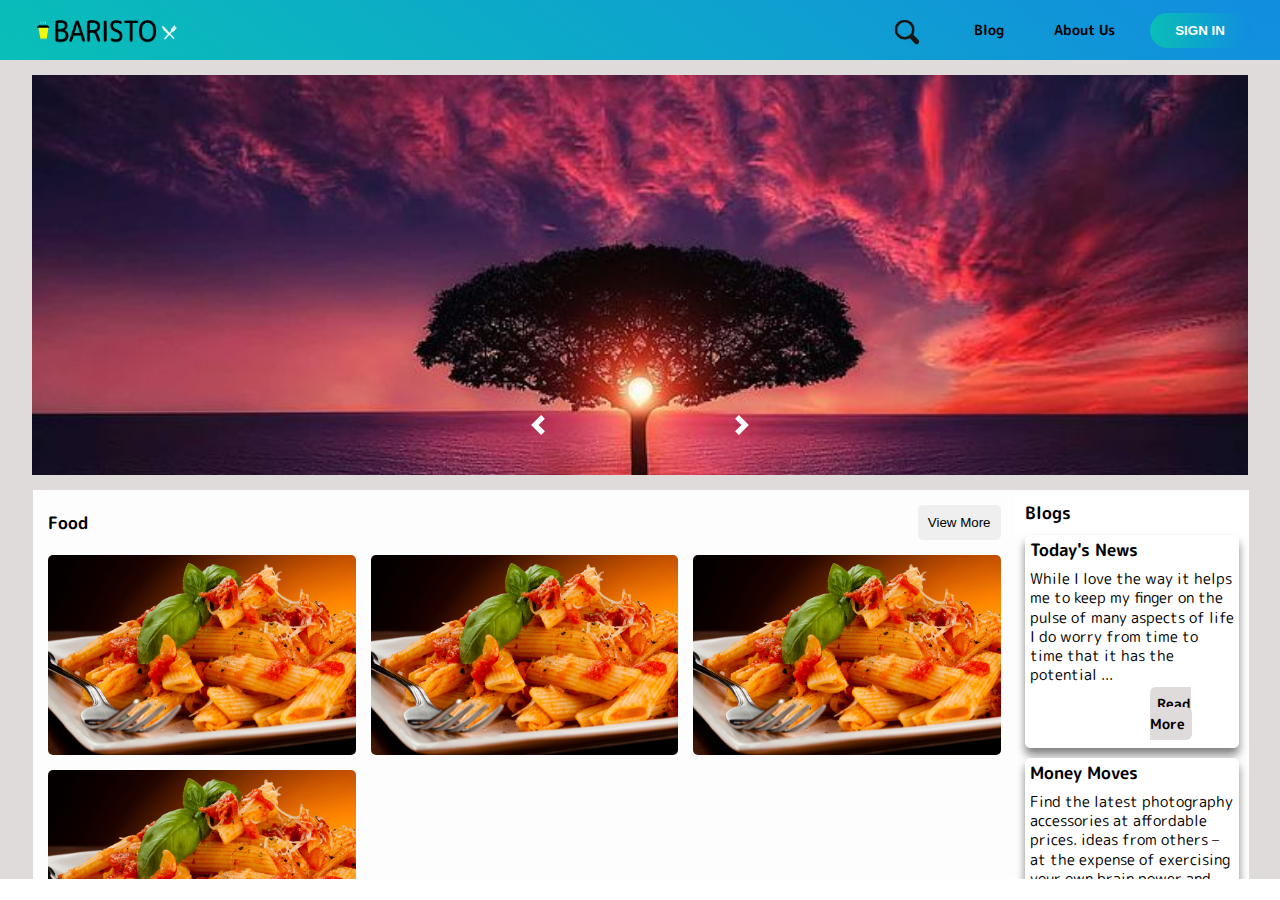
==== index.html @ 6af0fee2 "new change" ====
<html lang="en">
  <head>
    <meta charset="UTF-8" />
    <meta name="viewport" content="width=device-width, initial-scale=1.0" />
    <title>Document</title>
    <link rel="stylesheet" href="style.css" />
    <link
      rel="stylesheet"
      href="https://cdnjs.cloudflare.com/ajax/libs/font-awesome/4.7.0/css/font-awesome.min.css"
    />
    <link rel="preconnect" href="https://fonts.googleapis.com" />
    <link rel="preconnect" href="https://fonts.gstatic.com" crossorigin />
    <link
      href="https://fonts.googleapis.com/css2?family=M+PLUS+Rounded+1c:wght@500&display=swap"
      rel="stylesheet"
    />
  </head>
  <body>

    <!-- navbar -->

    <div class="header">
      <nav class="con">
          <input id="nav-toggle" type="checkbox" />
          <div class="logo">
              <img src="images/logo.png" alt="" />
          </div>
          <div class="menu">
              <ul class="links">
                  <li><a href="" class="a">Blog</a></li>
                  <li><a href="" class="a">About Us</a></li>
                  <li>
                      <button class="b btn2" data-modal-target="#modal">SIGN IN</button>
                  </li>
              </ul>
          </div>
          <form action="javascript:" class="search-bar">
              <input type="search" name="search" pattern=".*\S.*" required>
              <button class="search-btn" type="submit">
                  <span>Search</span>
              </button>
          </form>
          <label for="nav-toggle" class="burger">
              <div class="line"></div>
              <div class="line"></div>
              <div class="line"></div>
          </label>
      </nav>
    </div>
    
    <!-- body -->
    
    <div class="contain">
      
    <!-- slider -->
      <section class="adv-section">
        <div class="advert_slider">
          <div class="slider">
            <div class="slider__wrapper">
              <div class="slider__items">
                <div class="slider__item">
                  <img src="images/1.jpg" alt="" />
                </div>
                <div class="slider__item">
                  <img src="images/2.jpg" alt="" />
                </div>
                <div class="slider__item">
                  <img src="images/4.jpg" alt="" />
                </div>
              </div>
            </div>
            <span class="slider__control" data-slide="prev"></span>
            <span class="slider__control" data-slide="next"></span>
          </div>
        </div>

        <!-- cart -->
        <div class="cart-sidebar">
          <h3 id="cart-title">Cart</h3>
          <ul class="cart-items-list">
            <li class="cart-item">
              <div class="cart-image">
                <img src="images/drinks.jpg" alt="cart-item" />
              </div>
              <div class="description">
                <p class="items-description">
                  Lorem ipsum dolor sit amet consectetur elit.
                </p>
                <p id="price">Ksh 200</p>
                <div class="quantity-set">
                  <p>Quantity:</p>
                  <button class="quantity-decre">-</button>
                  <input type="text" value="1" id="quantity" />
                  <button class="quantity-incre">+</button>
                </div>
              </div>
            </li>
            <li class="cart-item">
              <div class="cart-image">
                <img src="images/img1.jpg" alt="cart-item" />
              </div>
              <div class="description">
                <p class="items-description">
                  Lorem ipsum dolor sit amet consectetur elit.
                </p>
                <p id="price">Ksh 200</p>
                <div class="quantity-set">
                  <p>Quantity:</p>
                  <button class="quantity-decre">-</button>
                  <input type="text" value="1" id="quantity" />
                  <button class="quantity-incre">+</button>
                </div>
              </div>
            </li>
          </ul>

          <div class="summary">
            <p id="totalPrice">
              Total Price: <strong id="total-price">Ksh 2000</strong>
            </p>
            <button id="checkout" class="btn btn1">View Chart</button>
          </div>
        </div>
      </section>

      <main>
        <section>
          <legend id="pop-section-title">
            <h3>Food</h3>
            <button id="view-more">View More</button>
          </legend>

          <article class="populate-items">
            <div class="pop-item">
              <img src="images/pasta.jpg" alt="" />

              <div class="item-description">
                <p>
                  Lorem ipsum dolor sit amet consectetur adipisicing elit.
                  Voluptatibus, culpa?
                </p>
                <button class="add-to-cart-btn">Add to Cart</button>
              </div>
            </div>

            <div class="pop-item">
              <img src="images/pasta.jpg" alt="" />

              <div class="item-description">
                <p>
                  Lorem ipsum dolor sit amet consectetur adipisicing elit.
                  Voluptatibus, culpa?
                </p>
                <button class="add-to-cart-btn">Add to Cart</button>
              </div>
            </div>
            <div class="pop-item">
              <img src="images/pasta.jpg" alt="" />

              <div class="item-description">
                <p>
                  Lorem ipsum dolor sit amet consectetur adipisicing elit.
                  Voluptatibus, culpa?
                </p>
                <button class="add-to-cart-btn">Add to Cart</button>
              </div>
            </div>

            <div class="pop-item">
              <img src="images/pasta.jpg" alt="" />

              <div class="item-description">
                <p>
                  Lorem ipsum dolor sit amet consectetur adipisicing elit.
                  Voluptatibus, culpa?
                </p>
                <button class="add-to-cart-btn">Add to Cart</button>
              </div>
            </div>
          </article>
        </section>

        <section>
          <legend id="pop-section-title">
            <h3>Drinks</h3>
            <button id="view-more">View More</button>
          </legend>

          <article class="populate-items">
            <div class="pop-item">
              <img src="images/drinks.jpg" alt="" />

              <div class="item-description">
                <p>
                  Lorem ipsum dolor sit amet consectetur adipisicing elit.
                  Voluptatibus, culpa?
                </p>
                <button class="add-to-cart-btn">Add to Cart</button>
              </div>
            </div>

            <div class="pop-item">
              <img src="images/drinks.jpg" alt="" />

              <div class="item-description">
                <p>
                  Lorem ipsum dolor sit amet consectetur adipisicing elit.
                  Voluptatibus, culpa?
                </p>
                <button class="add-to-cart-btn">Add to Cart</button>
              </div>
            </div>
            <div class="pop-item">
              <img src="images/drinks.jpg" alt="" />

              <div class="item-description">
                <p>
                  Lorem ipsum dolor sit amet consectetur adipisicing elit.
                  Voluptatibus, culpa?
                </p>
                <button class="add-to-cart-btn">Add to Cart</button>
              </div>
            </div>

            <div class="pop-item">
              <img src="images/drinks.jpg" alt="" />

              <div class="item-description">
                <p>
                  Lorem ipsum dolor sit amet consectetur adipisicing elit.
                  Voluptatibus, culpa?
                </p>
                <button class="add-to-cart-btn">Add to Cart</button>
              </div>
            </div>
          </article>
        </section>

        <section>
          <legend id="pop-section-title">
            <h3>Snacks</h3>
            <button id="view-more">View More</button>
          </legend>

          <article class="populate-items">
            <div class="pop-item">
              <img src="images/img1.jpg" alt="" />

              <div class="item-description">
                <p>
                  Lorem ipsum dolor sit amet consectetur adipisicing elit.
                  Voluptatibus, culpa?
                </p>
                <button class="add-to-cart-btn">Add to Cart</button>
              </div>
            </div>

            <div class="pop-item">
              <img src="images/img1.jpg" alt="" />

              <div class="item-description">
                <p>
                  Lorem ipsum dolor sit amet consectetur adipisicing elit.
                  Voluptatibus, culpa?
                </p>
                <button class="add-to-cart-btn">Add to Cart</button>
              </div>
            </div>
            <div class="pop-item">
              <img src="images/img1.jpg" alt="" />

              <div class="item-description">
                <p>
                  Lorem ipsum dolor sit amet consectetur adipisicing elit.
                  Voluptatibus, culpa?
                </p>
                <button class="add-to-cart-btn">Add to Cart</button>
              </div>
            </div>

            <div class="pop-item">
              <img src="images/img1.jpg" alt="" />

              <div class="item-description">
                <p>
                  Lorem ipsum dolor sit amet consectetur adipisicing elit.
                  Voluptatibus, culpa?
                </p>
                <button class="add-to-cart-btn">Add to Cart</button>
              </div>
            </div>
          </article>
        </section>

        <div class="sidebar-blogs">
          <div class="posts">
            <h3>Blogs</h3>
            <div class="blogs">
              <div class="card_f">
                <h3>Today's News</h3>
                <p>
                  While I love the way it helps me to keep my finger on the
                  pulse of many aspects of life I do worry from time to time
                  that it has the potential ...
                </p>
                <div class="inf">
                  <a href="" class="btn_B">Read More</a>
                </div>
              </div>
              <div class="card_f">
                <h3>Money Moves</h3>
                <p>
                  Find the latest photography accessories at affordable prices.
                  ideas from others – at the expense of exercising your own
                  brain power and developing ...
                </p>
                <div class="inf">
                  <a href="" class="btn_B">Read More</a>
                </div>
              </div>
            </div>
          </div>

          <div class="anouncements">
            <h3>Announcements</h3>
            Lorem ipsum dolor sit amet consectetur, adipisicing elit. Libero, ex
            iure quidem laudantium suscipit et minus omnis voluptates numquam
            iusto?
          </div>
        </div>
      </main>

<!-- footer -->

      <footer id="footer">
        <div class="waves">
          <div class="wave" id="wave1"></div>
          <div class="wave" id="wave2"></div>
          <div class="wave" id="wave3"></div>
          <div class="wave" id="wave4"></div>
        </div>
        <div class="media">
          <a href="#"><i class="fa fa-twitter"></i></a>
          <a href="#"><i class="fa fa-instagram"></i></a>
          <a href="#"><i class="fa fa-facebook"></i></a>
          <a href="#"><i class="fa fa-snapchat"></i></a>
        </div>
        <ul class="list">
          <li><a href="#Home" class="a">Home</a></li>
          <li><a href="#about" class="a">About us</a></li>
          <li><a href="#services" class="a">Services</a></li>
        </ul>
        <p>©2021 PIXELS | All Rights Reserved</p>
      </footer>
      
    </div>

    <!-- FORM SIGN IN -->

    <section>
      <div class="form" id="modal">
        <div class="form-box">
          <button data-close-button class="close">&times;</button>
          <div class="button-box">
            <div id="btn"></div>
            <button type="button" class="toggle-btn" onclick="login()">
              Sign In
            </button>
            <button type="button" class="toggle-btn" onclick="register()">
              Sign Up
            </button>
          </div>
          <div class="social-icons">
            <a href="#"><i class="fa fa-facebook"></i></a>
            <a href="#"><i class="fa fa-google"></i></a>
          </div>
          <form id="login" class="input-group" method="GET" action="signUp">
            <input
              type="text"
              class="input-field"
              placeholder="User Id"
              required
            />
            <input
              type="password"
              class="input-field"
              placeholder="Password"
              required
            />
            <input type="checkbox" class="check-box" /><span
              >Remember Password</span
            >
            <button type="submit" class="submit-btn" name="reg">Log in</button>
          </form>
          <form
            id="register"
            class="input-group"
            method="POST"
            action="signUp.php"
          >
            <input
              type="text"
              class="input-field"
              placeholder="User Id"
              required
              name="userId"
            />
            <input
              type="email"
              class="input-field"
              placeholder="Email Id"
              required
              name="emailId"
            />
            <input
              type="password"
              class="input-field"
              placeholder="Password"
              required
              name="password"
            />
            <input type="checkbox" class="check-box" /><span
              >I agree to the terms & conditions</span
            >
            <button type="submit" class="submit-btn" name="save">
              Register
            </button>
          </form>
        </div>
        <!--javascript-->
        <script>
          var x = document.getElementById("login");
          var y = document.getElementById("register");
          var z = document.getElementById("btn");

          function register() {
            x.style.left = "-400px";
            y.style.left = "50px";
            z.style.left = "110px";
          }

          function login() {
            x.style.left = "50px";
            y.style.left = "450px";
            z.style.left = "0px";
          }
        </script>
      </div>
      <div id="overlay"></div>
    </section>

    <script src="js/jquery-3.6.0.min.js"></script>
    <script src="app.js"></script>
  </body>
</html>
---- style.css ----
@import url("https://fonts.googleapis.com/css2?family=Lobster&display=swap");
@import url("https://fonts.googleapis.com/css2?family=Josefin+Sans:wght@300;400&family=Lobster&display=swap");

* {
	border: 0;
	box-sizing: border-box;
	margin: 0;
	padding: 0;
}
*,
::after,
::before {
  padding: 0;
  margin: 0;
  box-sizing: border-box;
}
::-webkit-scrollbar {
  width: 0.8rem;
}
::-webkit-scrollbar-track {
  background: #e0dbdb;
}
::-webkit-scrollbar-thumb {
  background-color: #fff;
}
body {
  font-size: 90%;
  font-family: "M PLUS Rounded 1c", sans-serif;
  overflow: hidden;
}
ul,a {
  text-decoration: none;
  list-style: none;
}
button {
  cursor: pointer;
  border: none;
  outline: none;
}
.header {
  background: linear-gradient(35deg, #09beb8, #128ddf);
  padding: 0 15px;
}
.contain {
  background: #e0dbdb;
  width: 100%;
  height: 91%;
  overflow-y: scroll;
}

/* NAVBAR */

nav {
  position: relative;
  z-index: 5;
  left: 0;
  right: 0;
  top: 0;
  font-family: "M PLUS Rounded 1c", sans-serif;
  height: 60px;
  background: linear-gradient(35deg, #09beb8, #128ddf);
  animation: change 10s ease-in-out infinite;
}

/* nav-logo */

nav .logo {
  position: absolute;
  margin-left: 12px;
  font-weight: 700;
  margin-left: 12px;
  height: 100%;
  display: flex;
  align-items: center;
  font-size: 24px;
  color: #000000;
  cursor: pointer;
}
nav .logo img {
  width: 140px;
  height: 40px;
  margin-left: 10px;
}

/* nav-links */

nav .links {
  position: absolute;
  right: 5px;
  height: 100%;
  display: flex;
  justify-content: space-around;
  align-items: center;
}
nav .links li {
  list-style: none;
  padding: 0 10px;
}
nav .links a {
  display: block;
  border-radius: 6px;
  padding: 10px 15px;
  font-size: 14px;
  font-weight: bold;
  color: #000000;
  text-decoration: none;
}
nav .links a:hover {
  color: #fff;
  transition: ease 0.5s;
}
nav .links .a:hover {
  color: #fff;
  background: #09beb8;
  transition: 0.25s;
}
.b {
  border: none;
  font-weight: 800;
  color: #fff;
  padding: 10px 20px;
  width: 100px;
  border-radius: 30px;
  cursor: pointer;
  transition: 0.6s;
  background-size: 200%;
}
.btn2 {
  background-image: linear-gradient(to left, #e73ce7, #128ddf, #09beb8);
}

.b:hover {
  background-position: right;
}
#nav-toggle {
  position: absolute;
  top: -100px;
}

/* nav-hamburger */

.burger {
  display: none;
  position: absolute;
  right: 11px;
  top: 50%;
  transform: translateY(-50%);
  cursor: pointer;
}
.line {
  width: 22px;
  height: 3px;
  background-color: #000000;
  margin: 5px;
  border-radius: 3px;
  transition: 0.5s ease;
}

/* search-icon */

.search-bar {
  position: absolute;
  right: 22em;
  padding: 13px 0 7px 0;
	/* justify-content: center; */
	/* max-width: 20em; */
	display: flex;
}
.search-bar input {
	background: transparent;
	border-radius: 24px;
	box-shadow: 0 0 0 0.4em #171717 inset;
	padding: 0.75em;
	transform: translate(0.5em,0.5em) scale(0.5);
	transform-origin: 100% 0;
	-webkit-appearance: none;
	-moz-appearance: none;
	appearance: none;
}
.search-btn {
	background: #171717;
	border-radius: 0 0.75em 0.75em 0 / 0 1.5em 1.5em 0;
	padding: 0.75em;
	position: relative;
	transform: translate(0.25em,0.25em) rotate(45deg) scale(0.25,0.125);
	transform-origin: 0 50%;
}
.search-btn span {
	display: inline-block;
	overflow: hidden;
	width: 1px;
	height: 1px;
}
.search-bar input,
.search-btn, 
.search-btn:before, 
.search-btn:after {
	transition: all 0.5s ease-in-out;
}
.search-bar input,
.search-btn {
	width: 3em;
	height: 3em;
}
.search-bar input:invalid:not(:focus),
.search-btn {
	cursor: pointer;
}
.search-bar input::-webkit-search-decoration {
	-webkit-appearance: none;
}
.search-bar input:focus,
.search-bar input:not(:focus) + .search-btn:focus {
	outline: transparent;
} 
.search-bar input:focus,
.search-bar input:valid {
	background: #fff;
  width: 25em;
	border-radius: 0.375em 0 0 0.375em;
	box-shadow: 0 0 0 0.1em #d9d9d9 inset;
	transform: scale(1);
}
.search-btn:before, 
.search-btn:after {
	content: "";
	display: block;
	opacity: 0;
	position: absolute;
}
.search-btn:before {
	border-radius: 50%;
	box-shadow: 0 0 0 0.2em #f1f1f1 inset;
	top: 0.75em;
	left: 0.75em;
	width: 1.2em;
	height: 1.2em;
}
.search-btn:after {
	background: #f1f1f1;
	border-radius: 0 0.25em 0.25em 0;
	top: 51%;
	left: 51%;
	width: 0.75em;
	height: 0.25em;
	transform: translate(0.2em,0) rotate(45deg);
	transform-origin: 0 100%;
}

/* Active state */

.search-bar input:focus + .search-btn,
.search-bar input:valid + .search-btn {
	background: #008cff;
	border-radius: 0 0.375em 0.375em 0;
	transform: scale(1);
}
.search-bar input:focus + .search-btn:before, 
.search-bar input:focus + .search-btn:after,
.search-bar input:valid + .search-btn:before, 
.search-bar input:valid + .search-btn:after {
	opacity: 1;
}
.search-bar input:focus + .search-btn:hover,
.search-bar input:valid + .search-btn:hover,
.search-bar input:valid:not(:focus) + .search-btn:focus {
	background: #0c48db;
}
.search-bar input:focus + .search-btn:active,
.search-bar input:valid + .search-btn:active {
	transform: translateY(1px);
}
@media screen and (prefers-color-scheme: dark) {
	body, input {
		color: #f1f1f1;
	}
	body {
		background: #171717;
	}
	.search-bar input {
		box-shadow: 0 0 0 0.4em #f1f1f1 inset;
	}
	.search-bar input:focus,
	.search-bar input:valid {
		background: #3d3d3d;
		box-shadow: 0 0 0 0.1em #3d3d3d inset;
	}
	.search-btn {
		background: #f1f1f1;
	}
}

/* food list */

.adv-section {
  display: flex;
  width: 95%;
  margin: 15px auto 0 auto;
}
.advert-section .advert_slider {
  /* max-height: 500px;
  height: 400px; */
  width: 100%;
  background-size: cover;
  background-position: center;
}

/* My styles Start */

/* ----START OF SLIDER CODE--- */

.slider__wrapper {
  overflow: hidden;
  border-radius: var(--default-border-radius);
}

.slider__item {
  flex: 0 0 25%;
  max-width: 25%;
  height: 400px;
  display: flex;
  justify-content: center;
  align-items: center;
  color: rgba(255, 255, 255, 0.8);
  font-size: 7rem;
}

.slider__item:nth-child(1) {
  background-color: #f44336;
}

.slider__item:nth-child(2) {
  background-color: #9c27b0;
}

.slider__item:nth-child(3) {
  background-color: #3f51b5;
}

.slider__item:nth-child(4) {
  background-color: #03a9f4;
}

.slider__item:nth-child(5) {
  background-color: #4caf50;
}

.slider {
  position: relative;
}

.slider__container {
  overflow: hidden;
}

.slider__items {
  display: flex;
  transition: transform 0.5s ease;
}

.slider_disable-transition {
  transition: none;
}

.slider__item {
  flex: 0 0 100%;
  max-width: 100%;
  user-select: none;
  cursor: pointer;
}
.slider__item img {
  width: 100%;
  height: 100%;
  display: block;
  object-fit: cover;
}

.slider__control {
  position: absolute;
  cursor: pointer;
  bottom: 0;
  display: flex;
  align-items: center;
  justify-content: center;
  width: 40px;
  color: #fff;
  text-align: center;
  height: 50px;
  transform: translateY(-50%);
  /* background: rgba(0, 0, 0, 0.2); */
}

.slider__control_hide {
  display: none;
}

.slider__control[data-slide="prev"] {
  left: 40%;
}

.slider__control[data-slide="next"] {
  right: 40%;
}

.slider__control:hover,
.slider__control:focus {
  color: var(--clr-primary-yellow);
  text-decoration: none;
  outline: 0;
  background: rgba(0, 0, 0, 0.3);
}

.slider__control::before {
  content: "";
  display: inline-block;
  width: 20px;
  height: 20px;
  background: transparent no-repeat center center;
  background-size: 100% 100%;
}

.slider__control[data-slide="prev"]::before {
  background-image: url("data:image/svg+xml;charset=utf8,%3Csvg xmlns='http://www.w3.org/2000/svg' fill='%23fff' viewBox='0 0 8 8'%3E%3Cpath d='M5.25 0l-4 4 4 4 1.5-1.5-2.5-2.5 2.5-2.5-1.5-1.5z'/%3E%3C/svg%3E");
}

.slider__control[data-slide="next"]::before {
  background-image: url("data:image/svg+xml;charset=utf8,%3Csvg xmlns='http://www.w3.org/2000/svg' fill='%23fff' viewBox='0 0 8 8'%3E%3Cpath d='M2.75 0l-1.5 1.5 2.5 2.5-2.5 2.5 1.5 1.5 4-4-4-4z'/%3E%3C/svg%3E");
}

.slider__indicators {
  position: absolute;
  right: 0;
  bottom: 0;
  left: 0;
  z-index: 15;
  display: flex;
  justify-content: center;
  padding-left: 0;
  margin-right: 15%;
  margin-left: 15%;
  list-style: none;
  margin-top: 0;
  margin-bottom: 0;
}

.slider__indicators li {
  box-sizing: content-box;
  flex: 0 1 auto;
  width: 30px;
  height: 5px;
  margin-right: 3px;
  margin-left: 3px;
  text-indent: -999px;
  cursor: pointer;
  background-color: rgba(255, 255, 255, 0.5);
  background-clip: padding-box;
  border-top: 15px solid transparent;
  border-bottom: 15px solid transparent;
}

.slider__indicators li.active {
  background-color: rgba(255, 255, 255, 0.9);
}

/* ----END OF SLIDER CODE--- */

.populate-orders-container {
  background: #fff;
  height: max-content;
  margin: 20px 0;
  border-radius: var(--default-border-radius);
  /* overflow-x: hidden; */
}

/* .adv-section .item {
    background: url("images/3.jpeg");
    background-repeat: no-repeat;
    background-size: cover;
    width: 80%;
    height: 400px;
} */
.cart-sidebar {
  background: rgba(255, 255, 255);
  width: 0;
  height: 400px;
  border-radius: 10px;
  overflow-y: scroll;
  overflow-x: hidden;
  transition: width 1s cubic-bezier(0.04, 0.36, 0.87, 1.32);
}
/* ---SHOW CART CLASS... */
.showCart {
  width: 33.5%;
  margin-left: 15px;
}
/* --- END SHOW CART CLASS... */

.cart-sidebar::-webkit-scrollbar {
  width: 0.8rem;
}
.cart-sidebar::-webkit-scrollbar-track {
  background: #fff;
}
.cart-sidebar::-webkit-scrollbar-thumb {
  /* background-color: #e0dbdb; */
  /* border-radius: 100vw; */
}

#cart-title {
  padding: 10px 0 0 10px;
  /* background: #128DDF; */
  /* margin-bottom: 10px; */
}
.cart-sidebar .cart-items-list {
  display: flex;
  flex-direction: column;
  row-gap: 10px;
}
.cart-sidebar .cart-items-list .cart-item {
  display: flex;
  align-items: center;
  column-gap: 10px;
  /* background: #fff; */
  padding: 5px;
  position: relative;
}
.cart-item:not(:last-child):after {
  content: "";
  height: 2px;
  width: 25%;
  background: #128ddf;
  bottom: -8px;
  left: 50%;
  transform: translate(-50%);
  position: absolute;
}
.cart-sidebar .cart-items-list .cart-item .cart-image {
  width: 150px;
  height: 60px;
}
.cart-sidebar .cart-items-list .cart-item .cart-image img {
  width: 100%;
  height: 100%;
  max-width: 100%;
  max-height: 100%;
  object-fit: cover;
  display: block;
}

.description > .quantity-set {
  display: flex;
  column-gap: 3px;
  margin-top: 10px;
}
.description > .quantity-set button {
  display: block;
  padding: 0 5px;
  background-color: none;
}
.description > .quantity-set #quantity {
  width: 30px;
  text-align: center;
  border: none;
}
.summary {
  text-align: center;
  line-height: 50px;
  padding: 10px;
  /* margin-top: 10px; */
}
.summary .btn1 {
  padding: 10px;
  border-radius: 5px;
  background: #128ddf;
  font-weight: 600;
}
.btn {
  border: none;
  width: max-content;
  padding: 10px 20px;
  border-radius: 6px;
  cursor: pointer;
  text-transform: uppercase;
  transition: 0.6s;
  background-size: 200%;
  font-weight: 600;
  color: #000000;
}
.btn:hover {
  box-shadow: 0 7px 10px rgba(0, 0, 0, 0.5);
  background-position: right;
  /* color: #fff; */
}

main {
  position: relative;
  width: 95%;
  /* height: 100vh; */
  margin: 0 0 100px 33px;
}

main > section {
  margin: 15px 0;
}
.sidebar-blogs {
  display: flex;
  flex-direction: column;
  row-gap: 20px;
  position: absolute;
  width: 234px;
  padding: 10px;
  height: 717px;
  right: 0;
  top: 0px;
  background: #fff;
}
.card_f {
  box-shadow: 0 7px 10px rgba(0, 0, 0, 0.5);
  padding: 5px;
  border-radius: 5px;
  background: #fff;
  margin: 10px 0;
  line-height: 1.2rem;
}
.card_f .inf {
  color: #000;
  margin: 10 0 10 120;
}
.card_f h3 {
  color: #000;
  margin-bottom: 5px;
}
.card_f p {
  font-size: 15px;
  margin: 10px 0;
}
.card_f .inf .btn_B {
  text-decoration: none;
  border-radius: 6px;
  padding: 0.5em;
  background: #e0dbdb;
  color: #000;
  font-size: 14px;
  font-weight: bold;
  cursor: pointer;
  transition: 0.5s ease-in-out;
}
.card_f .inf .btn_B:hover {
  box-shadow: 0 7px 10px rgba(0, 0, 0, 0.5);
}
.populate-items {
  display: grid;
  grid-template-columns: repeat(auto-fit, minmax(230px, 1fr));
  width: 80.8%;
  gap: 15px;
  background: #fdfdfd;
  padding: 15px;
}
.populate-items .pop-item {
  position: relative;
  width: auto;
  height: 200px;
  overflow: hidden;
  cursor: pointer;
  border-radius: 5px;
  transition: all 0.5s cubic-bezier(0.04, 0.36, 0.87, 1.32);
}
.pop-item:hover {
  transform: translateY(-5px);
}
.populate-items .pop-item img {
  width: 100%;
  height: 100%;
  overflow: hidden;
  position: relative;
}
.populate-items .pop-item::after {
  content: "";
  position: absolute;
  width: 100%;
  height: 100%;
  top: 0;
  left: 0;
  bottom: 0;
  right: 0;
  background: linear-gradient(
    to bottom,
    rgba(9, 190, 184, 0.3),
    rgba(18, 11, 22, 0.4)
  );
  z-index: 1;
  display: none;
  transition: all 500ms ease;
}
.populate-items .pop-item:hover:after {
  display: block;
}
.populate-items .pop-item:hover .item-description {
  opacity: 1;
}
.pop-item .item-description {
  line-height: 1.2rem;
  position: absolute;
  color: #ffff;
  padding: 10px;
  top: 50%;
  /* left: -100%; */
  z-index: 2;
  width: 200px;
  transition: all 0.5s cubic-bezier(0.09, 0.03, 0.4, 0.9);
  transform: translateY(-50%);
  opacity: 0;
}
.add-to-cart-btn {
  padding: 10px;
  margin-top: 5px;
  border-radius: 5px;
}
#pop-section-title {
  padding: 15px 15px 0 15px;
  background: #fdfdfd;
  width: 80.8%;
  display: flex;
  justify-content: space-between;
  align-items: center;
}
#pop-section-title #view-more {
  padding: 10px;
  border-radius: 5px;
}

/* CART PAGE/CHECK OUT */

.cart-page{
  margin: 80px 150px 136px 150px;
}
table{
  width: 100%;
  border-collapse: collapse;
}
.cart-info{
  display: flex;
  flex-wrap: wrap;
}
th{
  text-align: left;
  padding: 5px 10px;
  background: #fdfdfd;
  font-weight: normal;
}
td{
  padding: 10px 5px;
}
td input{
  width: 40px;
  height: 30px;
  padding: 5px;
}
td a{
  color: #128ddf;
  font-size: 12px;
}
td img{
  width: 100px;
  height: 80px;
  margin-right: 10px;
}
.total-price{
  display: flex;
  justify-content: flex-end;
}
.total-price table{
  border-top: 3px solid #128ddf;
  width: 100%;
  max-width: 390px;
}
td:last-child{
  text-align: right;
}
th:last-child{
  text-align: right;
}
.bT{
  display: flex;
  justify-content: flex-end;
  margin-top: 10px;
}
.b-bT{
  padding: 10px 40px;
  font-weight: 600;
  font-size: 15px;
  border-radius: 5px;
  background: #128ddf;
}
.b-bT:hover{
  box-shadow: 0 7px 10px rgba(0, 0, 0, 0.5);
}

/* nav-cartpage */

.home{
  position: absolute;
  right: 345px;
  margin-top: 14px;
}
.home a{
  color: #000;
  font-size: 30px;
  display: flex;
  right: 100px;
}


/* ---FOOTER... */

#footer {
  padding: 10px 10px;
  background-color: #ffffff;
  position: relative;
  clear: both;
  bottom: 0;
}
.media {
  text-align: center;
  color: #000000;
}
.media a {
  font-size: 30px;
  color: inherit;
  width: 40px;
  height: 40px;
  line-height: 38px;
  display: inline-block;
  text-align: center;
  border-radius: 50%;
  margin: 5px 5px 0 5px;
  transition: 0.5s;
}
.media a:hover {
  transform: translateY(-10px);
}
#footer ul {
  margin: 4px 0 6px 0;
  padding: 0;
  list-style: none;
  font-size: 14px;
  line-height: 1.6;
  margin-bottom: 0;
  text-align: center;
}
#footer ul li a {
  font-weight: bold;
  color: inherit;
  text-decoration: none;
  opacity: 0.75;
}
#footer ul li a:hover {
  opacity: 1;
}
#footer ul li {
  display: inline-block;
  padding: 0 10px;
}
#footer p {
  text-align: center;
  font-size: 0.7em;
  font-weight: bold;
  color: inherit;
  opacity: 0.75;
  margin: 4px 0;
}
footer .wave {
  position: absolute;
  top: -100px;
  left: 0;
  width: 100%;
  height: 100px;
  background: url(images/image.png);
  background-size: 1600px 100px;
}
footer .wave#wave1 {
  z-index: 10;
  opacity: 1;
  bottom: 0;
  animation: animateWave 4s linear infinite;
}
footer .wave#wave2 {
  z-index: 9;
  opacity: 0.5;
  bottom: 10px;
  animation: animateWave_1 4s linear infinite;
}
footer .wave#wave3 {
  z-index: 10;
  opacity: 0.2;
  bottom: 15px;
  animation: animateWave_2 3s linear infinite;
}
footer .wave#wave4 {
  z-index: 9;
  opacity: 0.7;
  bottom: 20px;
  animation: animateWave_3 3s linear infinite;
}
@keyframes animateWave {
  0% {
    background-position-x: 1600px;
  }
  100% {
    background-position-x: 0px;
  }
}
@keyframes animateWave_1 {
  0% {
    background-position-x: 1600px;
  }
  100% {
    background-position-x: 0px;
  }
}
@keyframes animateWave_2 {
  0% {
    background-position-x: 1600px;
  }
  100% {
    background-position-x: 0px;
  }
}
@keyframes animateWave_3 {
  0% {
    background-position-x: 1600px;
  }
  100% {
    background-position-x: 0px;
  }
}

/* ----FORM --- */

.form {
  position: fixed;
  top: 50%;
  left: 50%;
  transform: translate(-50%, -50%) scale(0);
  transition: 200ms ease-in-out;
  z-index: 21;
}
.form.active {
  transform: translate(-50%, -50%) scale(1);
}
#overlay {
  position: fixed;
  z-index: 10;
  opacity: 0;
  top: 0;
  left: 0;
  right: 0;
  bottom: 0;
  transition: 200ms ease-in-out;
  background: rgba(0, 0, 0, 0.568);
  pointer-events: none;
}
#overlay.active {
  opacity: 1;
  pointer-events: all;
}
.form-box {
  font-family: sans-serif;
  height: 480px;
  width: 380px;
  position: relative;
  background: #000000;
  padding: 5px;
  border-radius: 6px;
  overflow: hidden;
  /*display: none;*/
}
.form-box .close {
  margin-left: 323px;
  padding: 8px 20px;
  display: flex;
  cursor: pointer;
  color: #fff;
  background: none;
  font-size: 1.25rem;
  outline: none;
  border: none;
}
.button-box {
  width: 220px;
  margin: 35px auto;
  position: relative;
  box-shadow: 0 0 20px 9px #09beb8;
  border-radius: 30px;
}
.toggle-btn {
  color: #fff;
  padding: 10px 30px;
  cursor: pointer;
  background: transparent;
  border: 0;
  outline: none;
  position: relative;
}
#btn {
  top: 0;
  left: 0;
  position: absolute;
  width: 110px;
  height: 100%;
  background: linear-gradient(to right, #09beb8, #128ddf);
  border-radius: 30px;
  transition: 0.5s;
}
.social-icons {
  margin: 30px auto;
  text-align: center;
}
.social-icons a {
  text-decoration: none;
  color: #fff;
  width: 40px;
  height: 40px;
  display: inline-block;
  border: none;
  margin: 0 12px;
  cursor: pointer;
  border-radius: 50%;
}
.social-icons a:nth-child(1) {
  background: #4267b3;
}
.social-icons a:nth-child(3) {
  background: #55acee;
}
.social-icons a:nth-child(2) {
  background: #ea4335;
}
.social-icons a i {
  padding: 12px 0;
}
.input-group {
  top: 190px;
  position: absolute;
  width: 280px;
  transition: 0.5s;
}
.input-field {
  color: #fff;
  width: 100%;
  padding: 10px;
  margin: 5px 0;
  border-left: 0;
  border-top: 0;
  border-right: 0;
  border-bottom: 1px solid;
  outline: none;
  background: transparent;
}
.submit-btn {
  color: #fff;
  width: 85%;
  padding: 10px 30px;
  cursor: pointer;
  display: block;
  margin: auto;
  background: linear-gradient(to right, #09beb8, #128ddf);
  border: 0;
  outline: none;
  border-radius: 30px;
}
.check-box {
  margin: 30px 10px 30px 0;
}
span {
  color: #fff;
  font-size: 12px;
  bottom: 64px;
  position: absolute;
}
#login {
  left: 50px;
}
#register {
  left: 450px;
}

/*about*/

section.text {
  position: relative;
  display: flex;
  justify-content: space-between;
}
.text {
  text-align: justify;
  position: absolute;
  top: 70px;
}
.text p {
  padding: 0 20px;
}
.text h3 {
  text-align: center;
}

/* responsive webpage*/

    /* NAVBAR */

@media only screen and (max-width: 900px){
  nav .logo {
    margin-left: 0;
  }
  .line{
    display: block;
  }
  .menu{
    display: none;
    transition: 2s ease-in-out;
  }
  .menu.active{
    display: block;
  }
  .menu .links {
    z-index: 5;
    position: fixed;
    top: 60px;
    right: 0;
    display: block;
    align-items: center;
    text-align: center;
    width: 100%;
    background: #1111119d;
    height: 31vh;
  }
  .menu .links li {
    padding: 0.85em 0;
  }
  .menu .links li a{
    color: #09beb8;
  }
  .search-bar{
    right: 3em;
  }
  .search-bar input:focus,
  .search-bar input:valid {
    width: 17em;
  }
  .burger{
    display: block;
  }
  .burger.active .line:nth-child(2){
    opacity: 0;
    transition: 0.5s ease;
  }
  .burger.active .line:nth-child(1){
    transform: translateY(8px) rotate(45deg);
    transition: 0.5s ease;
  }
  .burger.active .line:nth-child(3){
    transform: translateY(-8px) rotate(-45deg);
    transition: 0.5s ease;
  }

  /* blog */
  .sidebar-blogs {
    display: none;
  }

  /* slider */
  .advert-section .advert_slider {
    max-height: 300px;
    height: 200px;
  }
  .cart-sidebar{
    display: none;
  }
  
  /* food */
  main {
    margin: 0 0 100px 15px;
  }
  #pop-section-title {
    width: 100%;
  }
  .populate-items {
    width: 100%;
  }

  /* cart-page */

  .cart-page{
    margin: 80px 60px 136px 60px;
  }
  .home{
    right: 70px;
  }
}
@media only screen and (max-width: 600px){
  
  /* cart-page */

  .cart-page{
    margin: 80px 40px 136px 40px;
  }
  .cart-info p{
    display: none;
  }
  .total-price table{
    max-width: 400px;
  }

}
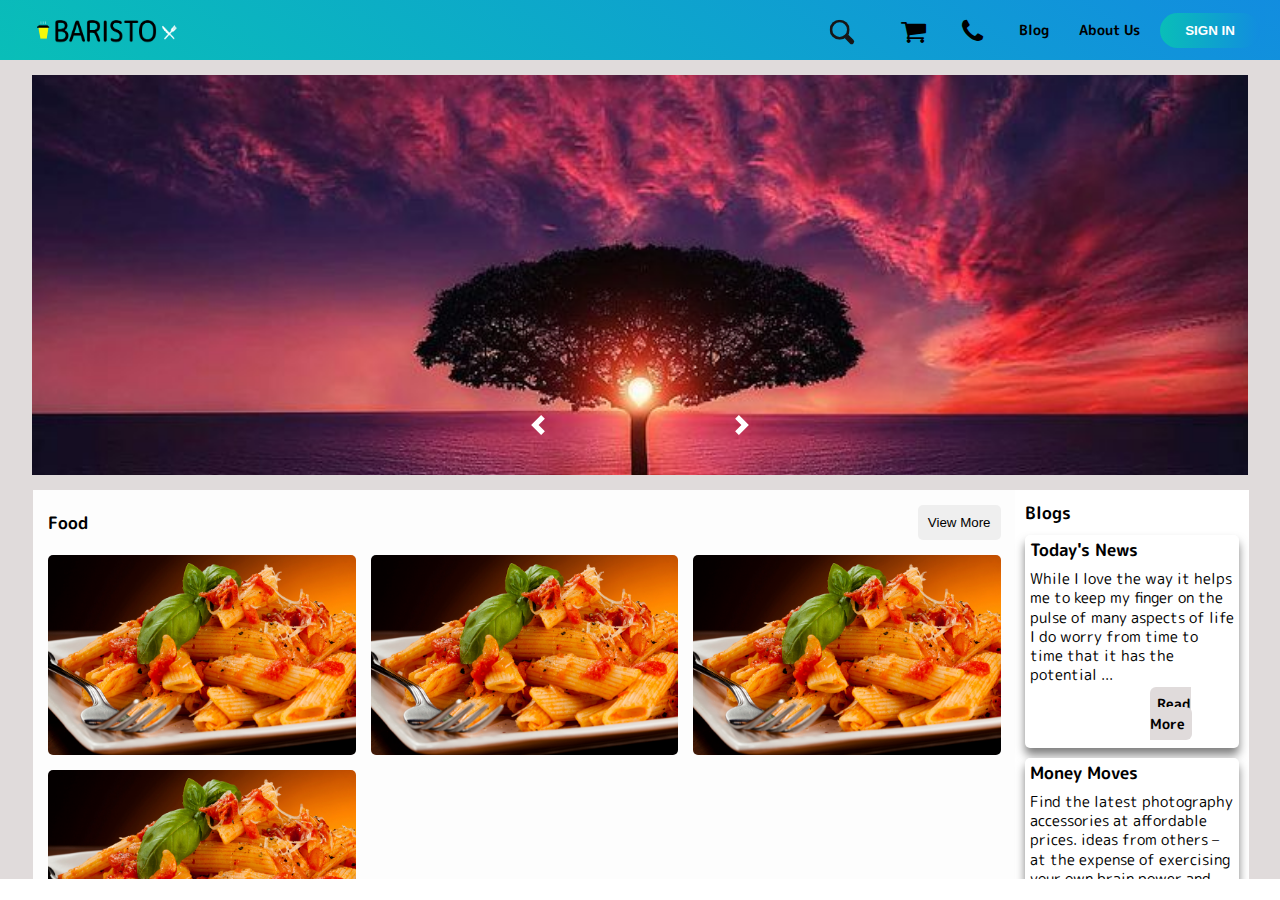
==== commit eedca08d: "new change" ====
--- a/index.html
+++ b/index.html
@@ -33,6 +33,10 @@
                       <button class="b btn2" data-modal-target="#modal">SIGN IN</button>
                   </li>
               </ul>
+          </div>
+          <div class="home">
+            <a href=""><i class="fa fa-shopping-cart" aria-hidden="true"></i></a>
+            <a href=""><i class="fa fa-phone" aria-hidden="true"></i></a>
           </div>
           <form action="javascript:" class="search-bar">
               <input type="search" name="search" pattern=".*\S.*" required>
--- a/style.css
+++ b/style.css
@@ -94,7 +94,9 @@
 }
 nav .links li {
   list-style: none;
-  padding: 0 10px;
+}
+nav .links li button{
+  margin-left: 5px;
 }
 nav .links a {
   display: block;
@@ -160,7 +162,7 @@
 
 .search-bar {
   position: absolute;
-  right: 22em;
+  right: 26.5em;
   padding: 13px 0 7px 0;
 	/* justify-content: center; */
 	/* max-width: 20em; */
@@ -729,7 +731,7 @@
   border-radius: 5px;
 }
 
-/* CART PAGE/CHECK OUT */
+/* ------------CART PAGE/CHECK OUT-------------- */
 
 .cart-page{
   margin: 80px 150px 136px 150px;
@@ -796,22 +798,106 @@
   box-shadow: 0 7px 10px rgba(0, 0, 0, 0.5);
 }
 
-/* nav-cartpage */
+/* NAV ---- CART PAGE & VIEW MORE */
 
 .home{
   position: absolute;
-  right: 345px;
-  margin-top: 14px;
+  display: flex;
+  right: 18em;
+  margin-top: 13px;
+  padding: 0 5px;
 }
 .home a{
   color: #000;
-  font-size: 30px;
-  display: flex;
-  right: 100px;
-}
-
-
-/* ---FOOTER... */
+  font-size: 27px;
+  padding: 5px 18px;
+}
+
+/* ------------VIEW MORE-------------- */
+
+.view-more{
+  margin: 15px 36px 100px 36px;
+}
+.view-more section{
+  margin-top: 15px;
+}
+.pop-section-title {
+  padding: 15px 15px 0 15px;
+  background: #fdfdfd;
+  width: 100%;
+  display: flex;
+  justify-content: space-between;
+  align-items: center;
+}
+.pop-section-title #view-more {
+  padding: 10px;
+  border-radius: 5px;
+}
+.populate_items {
+  display: grid;
+  grid-template-columns: repeat(auto-fit, minmax(230px, 1fr));
+  width: 100%;
+  gap: 15px;
+  background: #fdfdfd;
+  padding: 15px;
+}
+.populate_items .pop-item {
+  position: relative;
+  width: auto;
+  height: 200px;
+  overflow: hidden;
+  cursor: pointer;
+  border-radius: 5px;
+  transition: all 0.5s cubic-bezier(0.04, 0.36, 0.87, 1.32);
+}
+.pop_item:hover {
+  transform: translateY(-5px);
+}
+.populate_items .pop-item img {
+  width: 100%;
+  height: 100%;
+  overflow: hidden;
+  position: relative;
+}
+.populate_items .pop-item::after {
+  content: "";
+  position: absolute;
+  width: 100%;
+  height: 100%;
+  top: 0;
+  left: 0;
+  bottom: 0;
+  right: 0;
+  background: linear-gradient(
+    to bottom,
+    rgba(9, 190, 184, 0.3),
+    rgba(18, 11, 22, 0.4)
+  );
+  z-index: 1;
+  display: none;
+  transition: all 500ms ease;
+}
+.populate_items .pop-item:hover:after {
+  display: block;
+}
+.populate_items .pop-item:hover .item-description {
+  opacity: 1;
+}
+
+
+
+
+
+
+
+
+
+
+
+
+
+
+/* --------------FOOTER---------------- */
 
 #footer {
   padding: 10px 10px;
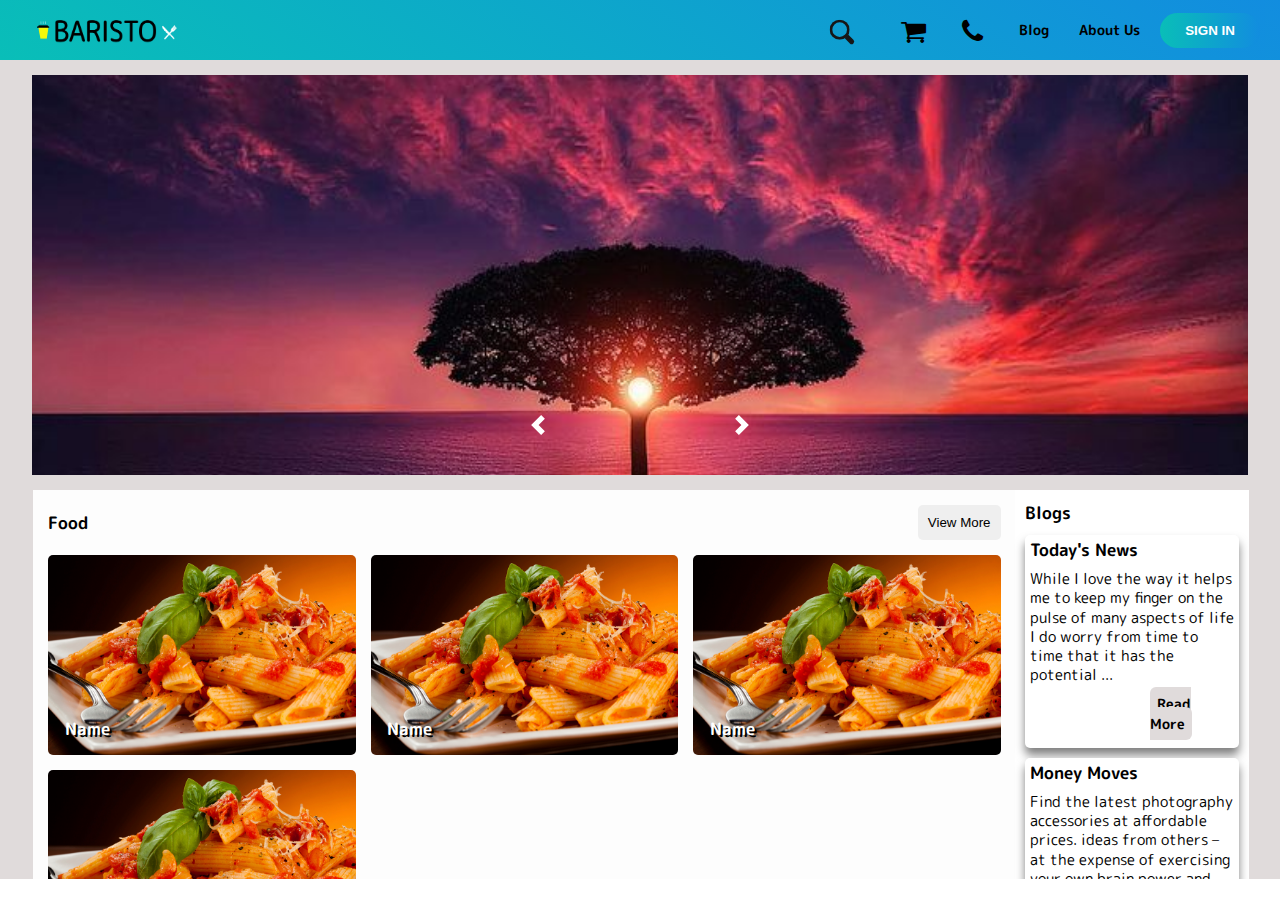
==== commit 38f9da86: "new change" ====
--- a/index.html
+++ b/index.html
@@ -137,7 +137,7 @@
           <article class="populate-items">
             <div class="pop-item">
               <img src="images/pasta.jpg" alt="" />
-
+              <h4>Name</h4>
               <div class="item-description">
                 <p>
                   Lorem ipsum dolor sit amet consectetur adipisicing elit.
@@ -149,7 +149,7 @@
 
             <div class="pop-item">
               <img src="images/pasta.jpg" alt="" />
-
+              <h4>Name</h4>
               <div class="item-description">
                 <p>
                   Lorem ipsum dolor sit amet consectetur adipisicing elit.
@@ -160,7 +160,7 @@
             </div>
             <div class="pop-item">
               <img src="images/pasta.jpg" alt="" />
-
+              <h4>Name</h4>
               <div class="item-description">
                 <p>
                   Lorem ipsum dolor sit amet consectetur adipisicing elit.
@@ -172,7 +172,7 @@
 
             <div class="pop-item">
               <img src="images/pasta.jpg" alt="" />
-
+              <h4>Name</h4>
               <div class="item-description">
                 <p>
                   Lorem ipsum dolor sit amet consectetur adipisicing elit.
@@ -193,7 +193,7 @@
           <article class="populate-items">
             <div class="pop-item">
               <img src="images/drinks.jpg" alt="" />
-
+              <h4>Name</h4>
               <div class="item-description">
                 <p>
                   Lorem ipsum dolor sit amet consectetur adipisicing elit.
@@ -205,7 +205,7 @@
 
             <div class="pop-item">
               <img src="images/drinks.jpg" alt="" />
-
+              <h4>Name</h4>
               <div class="item-description">
                 <p>
                   Lorem ipsum dolor sit amet consectetur adipisicing elit.
@@ -216,7 +216,7 @@
             </div>
             <div class="pop-item">
               <img src="images/drinks.jpg" alt="" />
-
+              <h4>Name</h4>
               <div class="item-description">
                 <p>
                   Lorem ipsum dolor sit amet consectetur adipisicing elit.
@@ -228,7 +228,7 @@
 
             <div class="pop-item">
               <img src="images/drinks.jpg" alt="" />
-
+              <h4>Name</h4>
               <div class="item-description">
                 <p>
                   Lorem ipsum dolor sit amet consectetur adipisicing elit.
@@ -249,7 +249,7 @@
           <article class="populate-items">
             <div class="pop-item">
               <img src="images/img1.jpg" alt="" />
-
+              <h4>Name</h4>
               <div class="item-description">
                 <p>
                   Lorem ipsum dolor sit amet consectetur adipisicing elit.
@@ -261,7 +261,7 @@
 
             <div class="pop-item">
               <img src="images/img1.jpg" alt="" />
-
+              <h4>Name</h4>
               <div class="item-description">
                 <p>
                   Lorem ipsum dolor sit amet consectetur adipisicing elit.
@@ -272,7 +272,7 @@
             </div>
             <div class="pop-item">
               <img src="images/img1.jpg" alt="" />
-
+              <h4>Name</h4>
               <div class="item-description">
                 <p>
                   Lorem ipsum dolor sit amet consectetur adipisicing elit.
@@ -284,7 +284,7 @@
 
             <div class="pop-item">
               <img src="images/img1.jpg" alt="" />
-
+              <h4>Name</h4>
               <div class="item-description">
                 <p>
                   Lorem ipsum dolor sit amet consectetur adipisicing elit.
--- a/style.css
+++ b/style.css
@@ -667,6 +667,18 @@
   border-radius: 5px;
   transition: all 0.5s cubic-bezier(0.04, 0.36, 0.87, 1.32);
 }
+.populate-items .pop-item h4{
+  color: #fff;
+  position: absolute;
+  margin: -2.3em 1em;
+  opacity: 1;
+}
+h4{
+  display: block;
+  font-size: 1.17em;
+  text-shadow: 2px 2px #000000;
+  font-weight: bold;
+}
 .pop-item:hover {
   transform: translateY(-5px);
 }
@@ -676,6 +688,7 @@
   overflow: hidden;
   position: relative;
 }
+
 .populate-items .pop-item::after {
   content: "";
   position: absolute;
@@ -685,11 +698,7 @@
   left: 0;
   bottom: 0;
   right: 0;
-  background: linear-gradient(
-    to bottom,
-    rgba(9, 190, 184, 0.3),
-    rgba(18, 11, 22, 0.4)
-  );
+  background: linear-gradient(to bottom,rgba(9, 190, 184, 0.3),rgba(18, 11, 22, 0.4));
   z-index: 1;
   display: none;
   transition: all 500ms ease;
@@ -705,7 +714,7 @@
   position: absolute;
   color: #ffff;
   padding: 10px;
-  top: 50%;
+  top: 66%;
   /* left: -100%; */
   z-index: 2;
   width: 200px;
@@ -850,6 +859,12 @@
   border-radius: 5px;
   transition: all 0.5s cubic-bezier(0.04, 0.36, 0.87, 1.32);
 }
+.populate_items .pop-item h4{
+  color: #fff;
+  position: absolute;
+  margin: -2.3em 1em;
+  opacity: 1;
+}
 .pop_item:hover {
   transform: translateY(-5px);
 }
@@ -868,17 +883,13 @@
   left: 0;
   bottom: 0;
   right: 0;
-  background: linear-gradient(
-    to bottom,
-    rgba(9, 190, 184, 0.3),
-    rgba(18, 11, 22, 0.4)
-  );
+  background: linear-gradient(to bottom,rgba(9, 190, 184, 0.3),rgba(18, 11, 22, 0.4));
   z-index: 1;
-  display: none;
+  opacity: 0;
   transition: all 500ms ease;
 }
 .populate_items .pop-item:hover:after {
-  display: block;
+  opacity: 1;
 }
 .populate_items .pop-item:hover .item-description {
   opacity: 1;
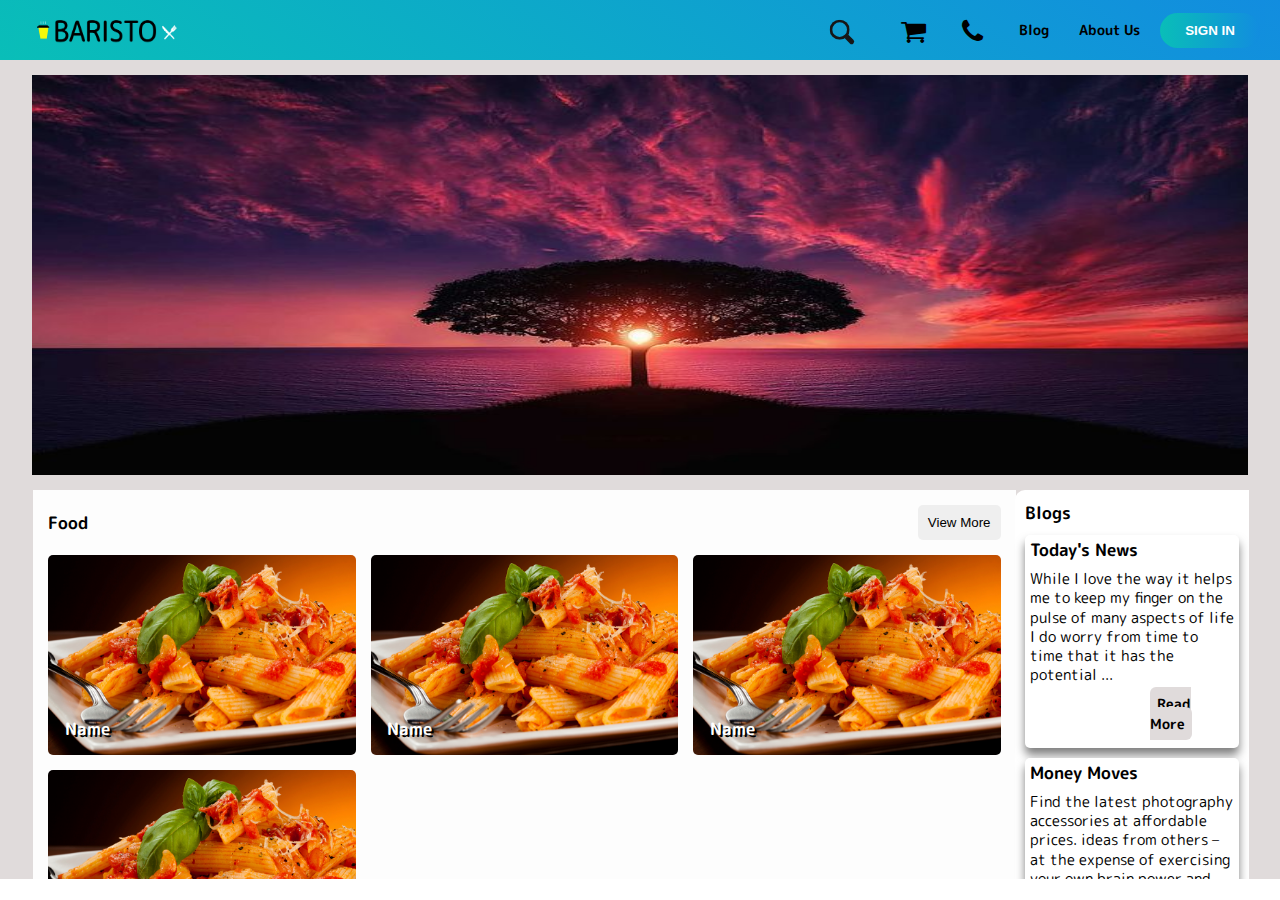
==== commit 096f5b0a: "new changes" ====
--- a/index.html
+++ b/index.html
@@ -17,7 +17,7 @@
   </head>
   <body>
 
-    <!-- navbar -->
+<!-------------- NAVBAR --------------->
 
     <div class="header">
       <nav class="con">
@@ -52,33 +52,29 @@
       </nav>
     </div>
     
-    <!-- body -->
+<!----------- BODY ------------->
     
     <div class="contain">
       
-    <!-- slider -->
+<!----------- SLIDER --------------->
+
       <section class="adv-section">
         <div class="advert_slider">
           <div class="slider">
-            <div class="slider__wrapper">
-              <div class="slider__items">
-                <div class="slider__item">
-                  <img src="images/1.jpg" alt="" />
-                </div>
-                <div class="slider__item">
-                  <img src="images/2.jpg" alt="" />
-                </div>
-                <div class="slider__item">
-                  <img src="images/4.jpg" alt="" />
-                </div>
-              </div>
-            </div>
-            <span class="slider__control" data-slide="prev"></span>
-            <span class="slider__control" data-slide="next"></span>
-          </div>
-        </div>
-
-        <!-- cart -->
+            <div id="slider">
+              <figure class="slider__item">
+                  <img src="images/1.jpg">
+                  <img src="images/2.jpg">
+                  <img src="images/5.jpg">
+                  <img src="images/4.jpg">
+                  <img src="images/2.jpg">
+              </figure>
+            </div>
+          </div>
+        </div>
+
+<!---------- CART ----------->
+
         <div class="cart-sidebar">
           <h3 id="cart-title">Cart</h3>
           <ul class="cart-items-list">
@@ -127,6 +123,8 @@
         </div>
       </section>
 
+<!-------------- MENU -------------->
+
       <main>
         <section>
           <legend id="pop-section-title">
@@ -296,6 +294,8 @@
           </article>
         </section>
 
+<!----------- BLOG ------------->
+
         <div class="sidebar-blogs">
           <div class="posts">
             <h3>Blogs</h3>
@@ -334,7 +334,7 @@
         </div>
       </main>
 
-<!-- footer -->
+<!------------ FOOTER ------------>
 
       <footer id="footer">
         <div class="waves">
@@ -344,22 +344,22 @@
           <div class="wave" id="wave4"></div>
         </div>
         <div class="media">
-          <a href="#"><i class="fa fa-twitter"></i></a>
-          <a href="#"><i class="fa fa-instagram"></i></a>
-          <a href="#"><i class="fa fa-facebook"></i></a>
-          <a href="#"><i class="fa fa-snapchat"></i></a>
+          <a href=""><i class="fa fa-twitter"></i></a>
+          <a href=""><i class="fa fa-instagram"></i></a>
+          <a href=""><i class="fa fa-facebook"></i></a>
+          <a href=""><i class="fa fa-snapchat"></i></a>
         </div>
         <ul class="list">
-          <li><a href="#Home" class="a">Home</a></li>
-          <li><a href="#about" class="a">About us</a></li>
-          <li><a href="#services" class="a">Services</a></li>
+          <li><a href="" class="a">Home</a></li>
+          <li><a href="" class="a">About us</a></li>
+          <li><a href="" class="a">Services</a></li>
         </ul>
         <p>©2021 PIXELS | All Rights Reserved</p>
       </footer>
       
     </div>
 
-    <!-- FORM SIGN IN -->
+<!----------------- FORM SIGN IN ---------------->
 
     <section>
       <div class="form" id="modal">
@@ -396,42 +396,15 @@
             >
             <button type="submit" class="submit-btn" name="reg">Log in</button>
           </form>
-          <form
-            id="register"
-            class="input-group"
-            method="POST"
-            action="signUp.php"
-          >
-            <input
-              type="text"
-              class="input-field"
-              placeholder="User Id"
-              required
-              name="userId"
-            />
-            <input
-              type="email"
-              class="input-field"
-              placeholder="Email Id"
-              required
-              name="emailId"
-            />
-            <input
-              type="password"
-              class="input-field"
-              placeholder="Password"
-              required
-              name="password"
-            />
-            <input type="checkbox" class="check-box" /><span
-              >I agree to the terms & conditions</span
-            >
-            <button type="submit" class="submit-btn" name="save">
-              Register
-            </button>
+          <form id="register" class="input-group" method="POST" action="signUp.php">
+            <input type="text" class="input-field" placeholder="User Id" required name="userId"/>
+            <input type="email" class="input-field" placeholder="Email Id" required name="emailId"/>
+            <input type="password" class="input-field" placeholder="Password" required name="password"/>
+            <input type="checkbox" class="check-box" />
+            <span>I agree to the terms & conditions</span>
+            <button type="submit" class="submit-btn" name="save"> Register </button>
           </form>
         </div>
-        <!--javascript-->
         <script>
           var x = document.getElementById("login");
           var y = document.getElementById("register");
--- a/style.css
+++ b/style.css
@@ -292,176 +292,63 @@
 	}
 }
 
-/* food list */
+/* ----START OF SLIDER CODE--- */
 
 .adv-section {
   display: flex;
   width: 95%;
   margin: 15px auto 0 auto;
 }
-.advert-section .advert_slider {
-  /* max-height: 500px;
-  height: 400px; */
+.advert_slider{
   width: 100%;
   background-size: cover;
   background-position: center;
-}
-
-/* My styles Start */
-
-/* ----START OF SLIDER CODE--- */
-
-.slider__wrapper {
+  height: 400px;
+}
+#slider {
   overflow: hidden;
-  border-radius: var(--default-border-radius);
-}
-
-.slider__item {
-  flex: 0 0 25%;
-  max-width: 25%;
-  height: 400px;
-  display: flex;
-  justify-content: center;
-  align-items: center;
-  color: rgba(255, 255, 255, 0.8);
-  font-size: 7rem;
-}
-
-.slider__item:nth-child(1) {
-  background-color: #f44336;
-}
-
-.slider__item:nth-child(2) {
-  background-color: #9c27b0;
-}
-
-.slider__item:nth-child(3) {
-  background-color: #3f51b5;
-}
-
-.slider__item:nth-child(4) {
-  background-color: #03a9f4;
-}
-
-.slider__item:nth-child(5) {
-  background-color: #4caf50;
-}
-
-.slider {
-  position: relative;
-}
-
-.slider__container {
-  overflow: hidden;
-}
-
-.slider__items {
-  display: flex;
-  transition: transform 0.5s ease;
-}
-
-.slider_disable-transition {
-  transition: none;
-}
-
-.slider__item {
-  flex: 0 0 100%;
-  max-width: 100%;
-  user-select: none;
-  cursor: pointer;
-}
-.slider__item img {
-  width: 100%;
+}
+#slider figure {
+  position: relative;
+  width: 500%;
+  margin: 0;
+  left: 0;
+  animation: 20s slider infinite;
+}
+#slider figure img {
+  width: 20%;
   height: 100%;
-  display: block;
-  object-fit: cover;
-}
-
-.slider__control {
-  position: absolute;
-  cursor: pointer;
-  bottom: 0;
-  display: flex;
-  align-items: center;
-  justify-content: center;
-  width: 40px;
-  color: #fff;
-  text-align: center;
-  height: 50px;
-  transform: translateY(-50%);
-  /* background: rgba(0, 0, 0, 0.2); */
-}
-
-.slider__control_hide {
-  display: none;
-}
-
-.slider__control[data-slide="prev"] {
-  left: 40%;
-}
-
-.slider__control[data-slide="next"] {
-  right: 40%;
-}
-
-.slider__control:hover,
-.slider__control:focus {
-  color: var(--clr-primary-yellow);
-  text-decoration: none;
-  outline: 0;
-  background: rgba(0, 0, 0, 0.3);
-}
-
-.slider__control::before {
-  content: "";
-  display: inline-block;
-  width: 20px;
-  height: 20px;
-  background: transparent no-repeat center center;
-  background-size: 100% 100%;
-}
-
-.slider__control[data-slide="prev"]::before {
-  background-image: url("data:image/svg+xml;charset=utf8,%3Csvg xmlns='http://www.w3.org/2000/svg' fill='%23fff' viewBox='0 0 8 8'%3E%3Cpath d='M5.25 0l-4 4 4 4 1.5-1.5-2.5-2.5 2.5-2.5-1.5-1.5z'/%3E%3C/svg%3E");
-}
-
-.slider__control[data-slide="next"]::before {
-  background-image: url("data:image/svg+xml;charset=utf8,%3Csvg xmlns='http://www.w3.org/2000/svg' fill='%23fff' viewBox='0 0 8 8'%3E%3Cpath d='M2.75 0l-1.5 1.5 2.5 2.5-2.5 2.5 1.5 1.5 4-4-4-4z'/%3E%3C/svg%3E");
-}
-
-.slider__indicators {
-  position: absolute;
-  right: 0;
-  bottom: 0;
-  left: 0;
-  z-index: 15;
-  display: flex;
-  justify-content: center;
-  padding-left: 0;
-  margin-right: 15%;
-  margin-left: 15%;
-  list-style: none;
-  margin-top: 0;
-  margin-bottom: 0;
-}
-
-.slider__indicators li {
-  box-sizing: content-box;
-  flex: 0 1 auto;
-  width: 30px;
-  height: 5px;
-  margin-right: 3px;
-  margin-left: 3px;
-  text-indent: -999px;
-  cursor: pointer;
-  background-color: rgba(255, 255, 255, 0.5);
-  background-clip: padding-box;
-  border-top: 15px solid transparent;
-  border-bottom: 15px solid transparent;
-}
-
-.slider__indicators li.active {
-  background-color: rgba(255, 255, 255, 0.9);
+  float: left;
+}
+
+@keyframes slider {
+  0% {
+      left: 0;
+  }
+  20% {
+      left: 0;
+  }
+  25% {
+      left: -100%;
+  }
+  45% {
+      left: -100%;
+  }
+  50% {
+      left: -200%;
+  }
+  70% {
+      left: -200%;
+  }
+  75% {
+      left: -300%;
+  }
+  95% {
+      left: -300%;
+  }
+  100% {
+      left: -400%;
+  }
 }
 
 /* ----END OF SLIDER CODE--- */
@@ -471,16 +358,7 @@
   height: max-content;
   margin: 20px 0;
   border-radius: var(--default-border-radius);
-  /* overflow-x: hidden; */
-}
-
-/* .adv-section .item {
-    background: url("images/3.jpeg");
-    background-repeat: no-repeat;
-    background-size: cover;
-    width: 80%;
-    height: 400px;
-} */
+}
 .cart-sidebar {
   background: rgba(255, 255, 255);
   width: 0;
@@ -490,9 +368,11 @@
   overflow-x: hidden;
   transition: width 1s cubic-bezier(0.04, 0.36, 0.87, 1.32);
 }
+
 /* ---SHOW CART CLASS... */
+
 .showCart {
-  width: 33.5%;
+  width: 22.5%;
   margin-left: 15px;
 }
 /* --- END SHOW CART CLASS... */
@@ -591,7 +471,6 @@
 .btn:hover {
   box-shadow: 0 7px 10px rgba(0, 0, 0, 0.5);
   background-position: right;
-  /* color: #fff; */
 }
 
 main {
@@ -605,6 +484,7 @@
   margin: 15px 0;
 }
 .sidebar-blogs {
+  border-radius: 10px 0 0 0;
   display: flex;
   flex-direction: column;
   row-gap: 20px;
@@ -894,19 +774,6 @@
 .populate_items .pop-item:hover .item-description {
   opacity: 1;
 }
-
-
-
-
-
-
-
-
-
-
-
-
-
 
 /* --------------FOOTER---------------- */
 
@@ -1201,7 +1068,7 @@
   text-align: center;
 }
 
-/* responsive webpage*/
+/*------------------- RESPONSIVE WEB ---------------*/
 
     /* NAVBAR */
 
@@ -1238,7 +1105,7 @@
     color: #09beb8;
   }
   .search-bar{
-    right: 3em;
+    right: 11.7em;
   }
   .search-bar input:focus,
   .search-bar input:valid {
@@ -1258,6 +1125,11 @@
   .burger.active .line:nth-child(3){
     transform: translateY(-8px) rotate(-45deg);
     transition: 0.5s ease;
+  }
+
+  /* slider */
+  .advert_slider{
+    height: 300px;
   }
 
   /* blog */
@@ -1291,7 +1163,7 @@
     margin: 80px 60px 136px 60px;
   }
   .home{
-    right: 70px;
+    right: 50px;
   }
 }
 @media only screen and (max-width: 600px){
@@ -1308,4 +1180,9 @@
     max-width: 400px;
   }
 
-}
+  /* slider */
+
+  .advert_slider{
+    height: 250px;
+  }
+}
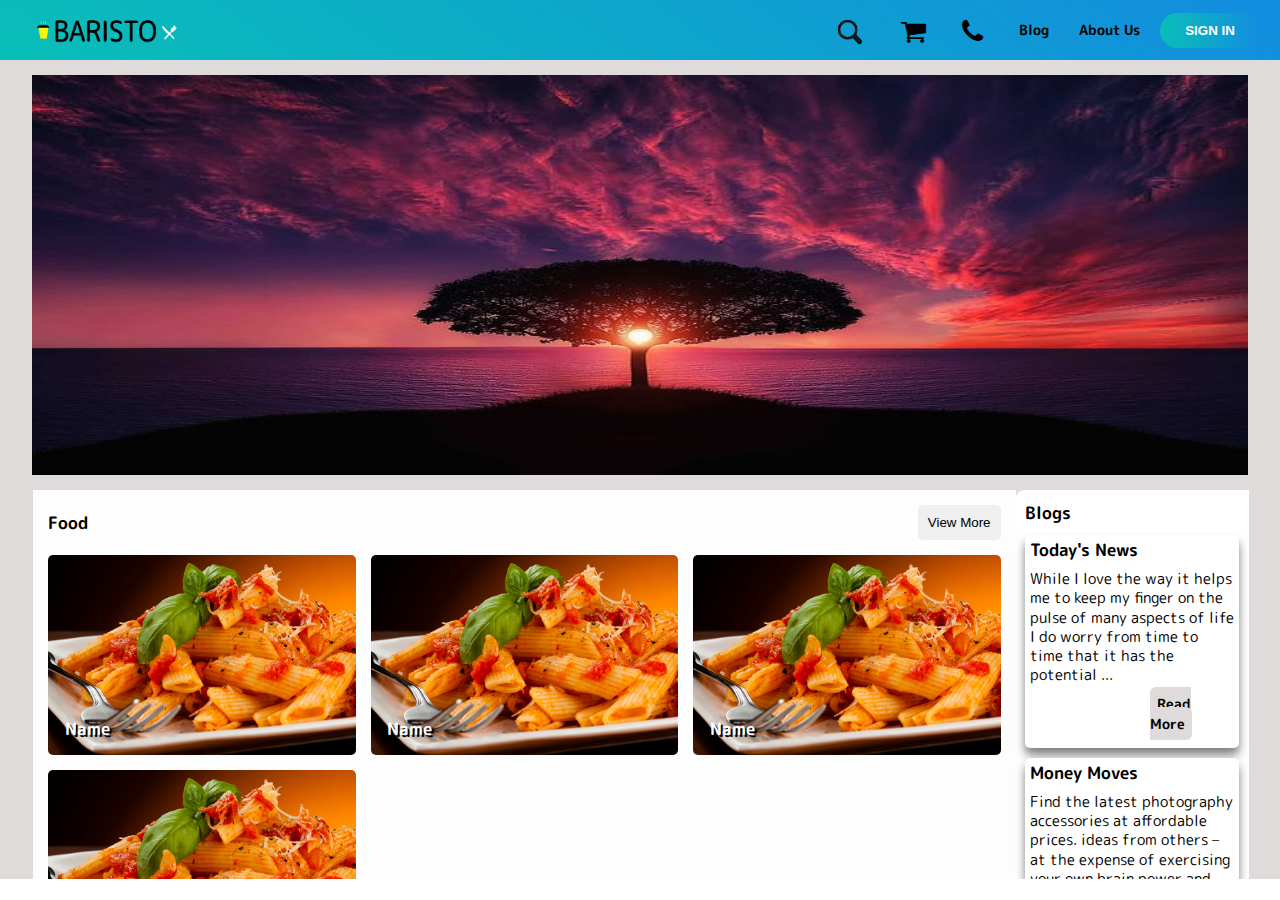
==== commit c9a359b3: "new change" ====
--- a/index.html
+++ b/index.html
@@ -333,6 +333,10 @@
           </div>
         </div>
       </main>
+
+<!-- CHAT BOX -->
+
+  
 
 <!------------ FOOTER ------------>
 
--- a/style.css
+++ b/style.css
@@ -162,7 +162,7 @@
 
 .search-bar {
   position: absolute;
-  right: 26.5em;
+  right: 26em;
   padding: 13px 0 7px 0;
 	/* justify-content: center; */
 	/* max-width: 20em; */
@@ -622,6 +622,170 @@
 
 /* ------------CART PAGE/CHECK OUT-------------- */
 
+.intro{
+  position: fixed;
+  z-index: 2;
+  left: 0;
+  top: 0;
+  width: 100%;
+  height: 100vh;
+  background: linear-gradient(35deg, #09beb8, #128ddf);
+  transition: 1s;
+}
+#logo{
+  position: absolute;
+  top: 50%;
+  left: 50%;
+  transform: translate(-50%, -50%);
+  animation: fill 0.5s ease forwards 6.5s;
+}
+
+#logo path:nth-child(1) {
+  stroke-dasharray: 516px;
+  stroke-dashoffset: 516px;
+  animation: line-anim 2s ease forwards 2s;
+}
+#logo path:nth-child(2){
+  stroke-dasharray: 426px;
+  stroke-dashoffset: 426px;
+  animation: line-anim 2s ease forwards 2.5s;
+}
+#logo path:nth-child(3){
+  stroke-dasharray: 510px;
+  stroke-dashoffset: 510px;
+  animation: line-anim 2s ease forwards 3s;
+}
+#logo path:nth-child(4){
+  stroke-dasharray: 229px;
+  stroke-dashoffset: 229px;
+  animation: line-anim 2s ease forwards 3.5s;
+}
+#logo path:nth-child(5){
+  stroke-dasharray: 502px;
+  stroke-dashoffset: 502px;
+  animation: line-anim 2s ease forwards 4s;
+}
+#logo path:nth-child(6){
+  stroke-dasharray: 340px;
+  stroke-dashoffset: 340px;
+  animation: line-anim 2s ease forwards 4.5s;
+}
+#logo path:nth-child(7){
+  stroke-dasharray: 460px;
+  stroke-dashoffset: 460px;  
+  animation: line-anim 2s ease forwards 5s; 
+}
+#logo path:nth-child(8){
+  stroke-dasharray: 32px;
+  stroke-dashoffset: 32px;  
+  animation: line-anim 2s ease forwards 2s infinite;
+}
+#logo path:nth-child(9){
+  stroke-dasharray: 32px;
+  stroke-dashoffset: 32px;  
+  animation: line-anim 2s ease forwards 2s infinite;
+}
+#logo path:nth-child(10){
+  stroke-dasharray: 32px;
+  stroke-dashoffset: 32px;  
+  animation: line-anim 2s ease forwards 2s infinite;
+}
+@keyframes line-anim{
+  to{
+      stroke-dashoffset: 0;
+  } 
+}
+@keyframes fill{
+   from{
+       fill: transparent;
+   }
+   to{
+       fill: #ffffff;
+   } 
+}
+
+#logo .y{
+  animation: cup 2s ease forwards;
+}
+@keyframes cup{
+  from{
+      transform: translateY(-100px);
+      opacity: 0;
+  }
+  to{
+      opacity: 1;
+  }
+}
+#logo .x{
+  animation: knife 1s ease-in forwards 6s ;
+  visibility: hidden;
+}
+@keyframes knife{
+ 
+  from{
+      transform: translateX(50px);
+      opacity: 0;
+  }
+  to{
+      visibility: visible;
+  }
+}
+
+/* ------------CART PAGE/CHECK OUT-------------- */
+
+.single-prod{
+  margin: 40px;
+}
+.row {
+  display: flex;
+}
+.col-2 {
+  flex: 50%;
+  padding: 10px; 
+}
+.single-prod h3{
+  margin: 10px 0;
+  font-size: 18px;
+  font-weight: bold;
+}
+.single-prod select{
+  display: block;
+  padding: 10px;
+  margin: 20px 0;
+}
+.single-prod .se{
+  margin: 0 0 15px 0;
+}
+.single-prod input{
+  width: 40px;
+  height: 40px;
+  padding-left: 10px;
+  font-size: 16px;
+  margin-right: 10px;
+  border: 1px solid #128ddf;
+}
+input:focus{
+  outline: none;
+}
+.single-prod .se button{
+  background: #128ddf;
+  font-weight: bold;
+  font-size: 14px;
+}
+.single-prod .fa{
+  margin-left: 10px;
+}
+.single-prod .prog h2{
+  margin-bottom: 10px;
+}
+
+.pop-section-title #view_more {
+  padding: 10px;
+  border-radius: 5px;
+}
+
+/* ------------CART PAGE/CHECK OUT-------------- */
+
 .cart-page{
   margin: 80px 150px 136px 150px;
 }
@@ -1068,6 +1232,10 @@
   text-align: center;
 }
 
+/*------------------- CHAT BOX ---------------*/
+
+
+
 /*------------------- RESPONSIVE WEB ---------------*/
 
     /* NAVBAR */
@@ -1158,18 +1326,24 @@
   }
 
   /* cart-page */
-
   .cart-page{
     margin: 80px 60px 136px 60px;
   }
   .home{
     right: 50px;
+  }
+
+  /* product page */
+  .single-prod .col-2{
+    padding: 10px 0;
+  }
+  .row{
+    display: block;
   }
 }
 @media only screen and (max-width: 600px){
   
   /* cart-page */
-
   .cart-page{
     margin: 80px 40px 136px 40px;
   }
@@ -1181,8 +1355,8 @@
   }
 
   /* slider */
-
   .advert_slider{
     height: 250px;
   }
-}
+  
+}
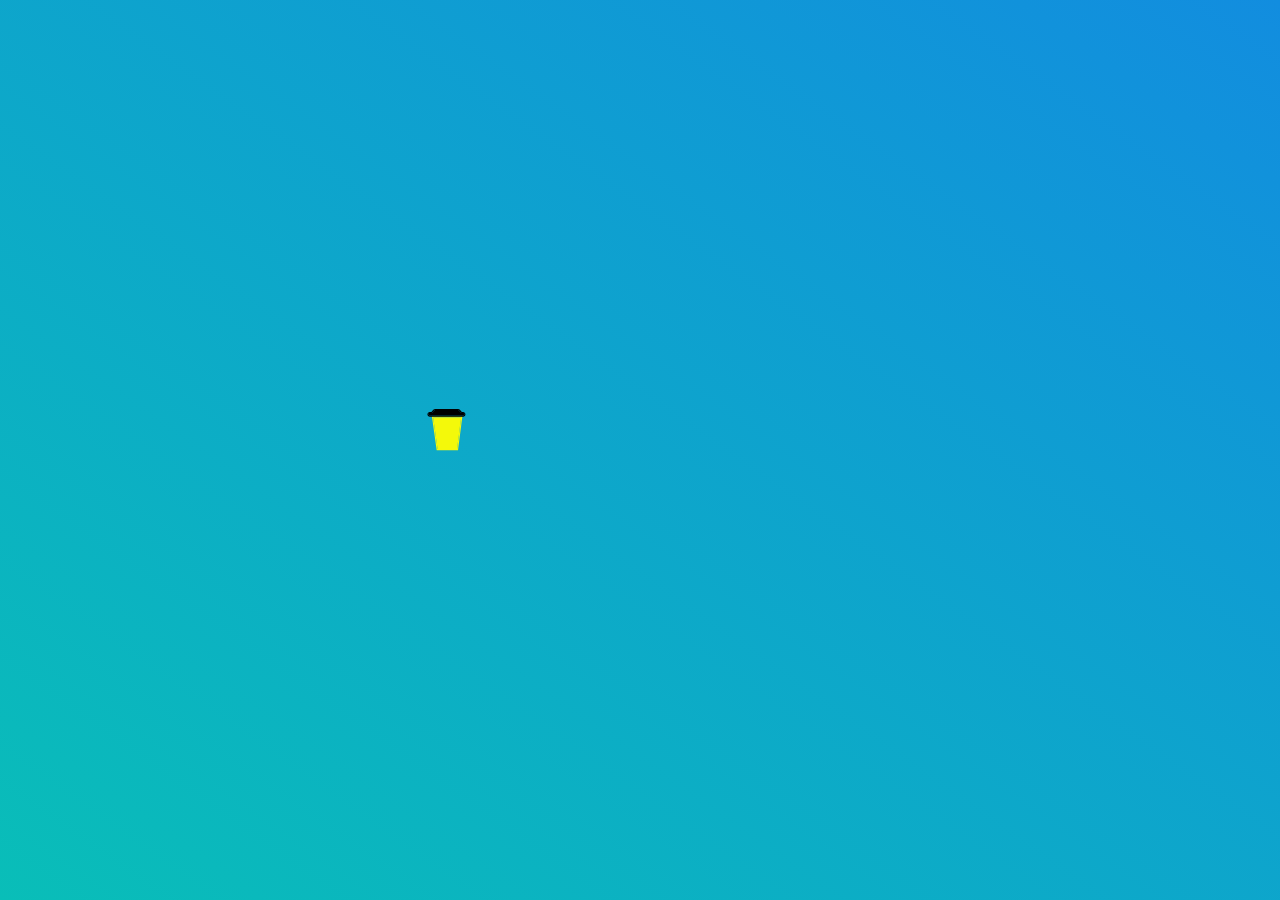
==== commit 6bf89b24: "new change" ====
--- a/index.html
+++ b/index.html
@@ -16,6 +16,50 @@
     />
   </head>
   <body>
+
+    <div class="intro">
+      <svg id="logo" width="766" height="111" viewBox="0 0 766 200" fill="none" xmlns="http://www.w3.org/2000/svg">
+          <!-- <mask id="path-1-outside-1_0_1" maskUnits="userSpaceOnUse" x="99" y="0" width="559" height="111" fill="black">
+          <rect fill="white" x="99" width="559" height="111"/>
+          <path d="M158.736 52.428C161.52 54.252 163.872 56.412 165.792 58.908C167.808 61.308 169.392 64.284 170.544 67.836C171.792 71.772 172.416 75.756 172.416 79.788C172.512 83.724 171.792 87.42 170.256 90.876C168.816 94.236 166.464 97.212 163.2 99.804C160.032 102.3 155.856 104.076 150.672 105.132C147.888 105.804 144.624 106.332 140.88 106.716C137.136 107.1 133.776 107.292 130.8 107.292C127.056 107.388 123.168 107.388 119.136 107.292C115.2 107.292 111.36 106.908 107.616 106.14C105.984 105.66 104.784 104.844 104.016 103.692C103.344 102.444 102.864 101.052 102.576 99.516C102.192 98.652 102 97.788 102 96.924V15.132C102 12.444 102.528 10.38 103.584 8.94C104.736 7.404 106.224 6.3 108.048 5.628C109.872 4.86 111.936 4.428 114.24 4.332C116.544 4.14 118.944 4.044 121.44 4.044C123.36 4.044 125.28 4.044 127.2 4.044C129.216 3.948 131.232 3.948 133.248 4.044C136.416 4.14 139.68 4.428 143.04 4.90799C146.496 5.292 149.76 6.06 152.832 7.212C154.272 7.692 155.808 8.364 157.44 9.228C159.072 9.996 160.368 10.956 161.328 12.108C164.4 14.892 166.656 18.156 168.096 21.9C169.632 25.548 170.304 29.292 170.112 33.132C169.92 36.876 168.864 40.476 166.944 43.932C165.12 47.388 162.384 50.22 158.736 52.428ZM133.536 90.588C136.512 90.396 139.536 90.06 142.608 89.58C145.68 89.1 147.792 88.188 148.944 86.844C150.192 85.308 151.056 83.532 151.536 81.516C152.112 79.404 152.256 77.292 151.968 75.18C151.776 72.972 151.152 70.908 150.096 68.988C149.136 66.972 147.84 65.388 146.208 64.236C144 62.508 141.456 61.404 138.576 60.924C135.696 60.348 132.864 60.06 130.08 60.06C128.736 60.06 127.488 60.108 126.336 60.204C125.28 60.204 124.32 60.348 123.456 60.636C122.688 60.828 122.112 61.26 121.728 61.932C121.344 62.604 121.152 63.612 121.152 64.956C121.344 67.452 121.344 69.948 121.152 72.444C120.96 74.94 120.864 77.34 120.864 79.644C120.864 80.988 120.816 82.476 120.72 84.108C120.72 85.644 121.248 86.94 122.304 87.996C123.36 89.052 124.896 89.772 126.912 90.156C128.928 90.54 131.136 90.684 133.536 90.588ZM136.416 21.468C133.44 21.372 130.944 21.324 128.928 21.324C127.008 21.228 125.472 21.372 124.32 21.756C123.264 22.044 122.496 22.764 122.016 23.916C121.632 24.972 121.488 26.604 121.584 28.812C121.584 30.636 121.536 32.46 121.44 34.284C121.44 36.012 121.44 37.74 121.44 39.468C121.44 41.388 122.064 42.828 123.312 43.788C124.56 44.652 126.096 45.18 127.92 45.372C129.84 45.564 131.808 45.564 133.824 45.372C135.936 45.18 137.76 44.94 139.296 44.652C142.752 44.076 145.392 42.924 147.216 41.196C149.136 39.372 150.24 36.732 150.528 33.276C150.912 28.956 149.76 25.98 147.072 24.348C144.48 22.62 140.928 21.66 136.416 21.468Z"/>
+          <path d="M271.004 95.772C271.1 96.348 271.148 96.924 271.148 97.5C271.244 97.98 271.292 98.556 271.292 99.228C271.292 100.38 270.956 101.436 270.284 102.396C269.996 102.876 269.612 103.356 269.132 103.836C268.652 104.22 268.076 104.556 267.404 104.844C265.004 106.188 262.46 106.668 259.772 106.284C258.428 105.9 257.228 105.276 256.172 104.412C255.98 104.22 255.836 104.124 255.74 104.124C255.644 104.028 255.548 103.884 255.452 103.692C255.356 103.596 255.26 103.5 255.164 103.404C255.068 103.212 254.924 103.068 254.732 102.972C254.252 102.492 253.868 102.06 253.58 101.676C253.292 101.196 253.004 100.716 252.716 100.236C252.524 99.756 252.284 99.324 251.996 98.94C251.804 98.46 251.564 97.98 251.276 97.5C251.084 97.116 250.892 96.78 250.7 96.492C250.508 96.108 250.364 95.724 250.268 95.34C249.884 94.476 249.644 93.708 249.548 93.036L246.524 85.98C239.9 85.98 233.276 86.028 226.652 86.124C220.124 86.124 213.548 86.076 206.924 85.98L203.9 93.036C203.708 93.42 203.564 93.804 203.468 94.188C203.468 94.572 203.372 94.956 203.18 95.34C202.988 95.724 202.796 96.108 202.604 96.492C202.508 96.78 202.364 97.116 202.172 97.5C201.884 97.98 201.596 98.46 201.308 98.94C201.116 99.324 200.876 99.756 200.588 100.236C200.396 100.716 200.156 101.196 199.868 101.676C199.58 102.06 199.196 102.492 198.716 102.972C198.524 103.068 198.38 103.212 198.284 103.404C198.188 103.5 198.092 103.596 197.996 103.692C197.9 103.884 197.804 104.028 197.708 104.124C197.612 104.124 197.468 104.22 197.276 104.412C196.22 105.276 195.02 105.9 193.676 106.284C190.988 106.668 188.444 106.188 186.044 104.844C185.372 104.556 184.796 104.22 184.316 103.836C183.836 103.356 183.452 102.876 183.164 102.396C182.492 101.436 182.156 100.38 182.156 99.228C182.156 98.556 182.156 97.98 182.156 97.5C182.252 96.924 182.348 96.348 182.444 95.772C182.636 94.908 182.876 94.044 183.164 93.18C183.452 92.316 183.596 91.884 183.596 91.884L213.548 18.156L214.412 15.852C214.604 15.276 214.844 14.748 215.132 14.268C215.42 13.788 215.66 13.212 215.852 12.54C216.332 11.292 216.86 10.188 217.436 9.228C217.724 8.652 218.06 8.124 218.444 7.644C218.828 7.164 219.212 6.684 219.596 6.204C220.172 5.436 220.988 4.812 222.044 4.332C223.388 3.852 224.924 3.612 226.652 3.612C228.476 3.612 230.06 3.852 231.404 4.332C232.46 4.812 233.276 5.436 233.852 6.204C234.524 7.068 235.244 8.076 236.012 9.228C236.588 10.188 237.116 11.292 237.596 12.54C237.788 13.212 238.028 13.788 238.316 14.268C238.604 14.748 238.844 15.276 239.036 15.852L239.9 18.156L269.852 91.884C269.852 91.884 269.996 92.316 270.284 93.18C270.572 94.044 270.812 94.908 271.004 95.772ZM236.876 60.492C235.628 57.708 234.332 54.828 232.988 51.852C231.74 48.876 230.396 45.852 228.956 42.78C228.572 41.916 228.188 41.052 227.804 40.188C227.42 39.228 227.036 38.316 226.652 37.452C226.364 38.316 226.028 39.228 225.644 40.188C225.26 41.052 224.876 41.916 224.492 42.78C223.052 45.852 221.66 48.876 220.316 51.852C219.068 54.828 217.82 57.708 216.572 60.492L213.98 66.828H239.468L236.876 60.492Z"/>
+          <path d="M357.148 99.228C357.244 100.188 357.148 101.1 356.86 101.964C356.668 102.54 356.38 103.02 355.996 103.404C355.708 103.788 355.324 104.172 354.844 104.556C353.98 105.132 352.924 105.66 351.676 106.14C350.908 106.332 350.14 106.476 349.372 106.572C348.7 106.764 347.98 106.764 347.212 106.572C345.676 106.476 344.332 105.9 343.18 104.844C341.548 103.5 340.204 102.012 339.148 100.38C338.668 99.612 338.14 98.748 337.564 97.788C336.988 96.828 336.46 95.82 335.98 94.764L319.996 64.38C319.228 64.38 318.46 64.428 317.692 64.524C316.924 64.524 316.156 64.572 315.388 64.668C313.372 64.86 311.452 64.908 309.628 64.812C307.9 64.716 306.076 64.716 304.156 64.812H301.42V90.876C301.42 91.644 301.372 92.364 301.276 93.036C301.276 93.708 301.276 94.428 301.276 95.196C301.276 95.676 301.228 96.3 301.132 97.068C301.132 97.836 301.084 98.556 300.988 99.228C300.796 100.284 300.364 101.388 299.692 102.54C299.02 103.596 298.108 104.508 296.956 105.276C294.94 106.524 292.492 106.86 289.612 106.284C288.364 105.996 287.164 105.516 286.012 104.844C285.628 104.556 285.292 104.22 285.004 103.836C284.716 103.356 284.476 102.876 284.284 102.396C284.092 101.916 283.9 101.436 283.708 100.956C283.612 100.38 283.468 99.852 283.276 99.372C282.988 98.412 282.844 97.5 282.844 96.636V14.844C282.844 14.268 282.844 13.692 282.844 13.116C282.94 12.444 283.036 11.868 283.132 11.388C283.228 10.332 283.564 9.276 284.14 8.22C284.428 7.068 284.908 6.252 285.58 5.772C286.156 5.196 287.02 4.716 288.172 4.332C289.42 3.852 291.196 3.66 293.5 3.756C297.82 3.852 302.092 3.9 306.316 3.9C310.54 3.9 314.764 3.996 318.988 4.188C321.772 4.38 324.7 4.716 327.772 5.196C330.94 5.58 333.868 6.3 336.556 7.356C338.284 8.028 339.868 8.7 341.308 9.372C343.132 10.428 344.572 11.436 345.628 12.396C348.988 15.468 351.532 19.164 353.26 23.484C354.988 27.804 355.852 32.172 355.852 36.588C355.852 41.772 354.604 46.524 352.108 50.844C349.708 55.164 345.82 58.38 340.444 60.492C340.252 60.684 339.964 60.828 339.58 60.924C339.292 60.924 339.052 60.972 338.86 61.068L352.108 87.708L353.404 90.012C353.596 90.396 353.836 90.828 354.124 91.308C354.412 91.788 354.652 92.268 354.844 92.748C355.132 93.228 355.372 93.756 355.564 94.332C355.852 94.908 356.14 95.436 356.428 95.916C356.716 97.26 356.956 98.364 357.148 99.228ZM321.148 47.964C322.876 47.964 324.508 47.676 326.044 47.1C327.676 46.428 329.116 45.564 330.364 44.508C331.708 43.452 332.812 42.252 333.676 40.908C334.54 39.468 335.02 37.932 335.116 36.3C335.5 31.5 334.252 27.948 331.372 25.644C328.492 23.244 324.7 21.948 319.996 21.756C317.212 21.564 314.14 21.468 310.78 21.468C307.516 21.468 304.396 21.468 301.42 21.468C301.516 25.404 301.516 29.436 301.42 33.564C301.42 37.596 301.42 42.396 301.42 47.964H321.148Z"/>
+          <path d="M373.23 90.3L373.374 78.924L373.518 57.756C373.614 54.684 373.662 51.516 373.662 48.252C373.662 44.988 373.662 41.628 373.662 38.172C373.662 34.716 373.662 31.644 373.662 28.956C373.662 26.268 373.758 23.244 373.95 19.884V19.308C374.046 18.348 374.094 17.388 374.094 16.428C374.19 15.372 374.238 14.316 374.238 13.26C374.334 11.532 374.862 9.66 375.822 7.644C376.494 6.3 377.502 5.148 378.846 4.188C380.382 3.42 381.87 3.036 383.31 3.036C384.078 3.036 384.75 3.084 385.326 3.18C385.998 3.18 386.622 3.228 387.198 3.324C388.446 3.516 389.55 4.092 390.51 5.052C391.086 5.532 391.614 6.3 392.094 7.356C392.286 7.93199 392.43 8.508 392.526 9.084C392.718 9.564 392.862 10.092 392.958 10.668C393.054 11.34 393.102 11.964 393.102 12.54C393.198 13.116 393.246 13.692 393.246 14.268C393.246 14.94 393.198 15.564 393.102 16.14C393.102 16.62 393.102 17.148 393.102 17.724V20.172L392.238 94.908V96.348C392.238 96.636 392.19 97.02 392.094 97.5C392.094 97.884 392.046 98.364 391.95 98.94C391.758 99.42 391.566 99.948 391.374 100.524C391.278 101.004 391.134 101.532 390.942 102.108C390.654 102.588 390.318 103.068 389.934 103.548C389.646 103.932 389.262 104.316 388.782 104.7C388.014 105.468 386.766 105.996 385.038 106.284C382.446 106.86 379.998 106.62 377.694 105.564C376.542 104.796 375.726 103.836 375.246 102.684C374.958 102.396 374.814 102.108 374.814 101.82C374.718 101.628 374.622 101.484 374.526 101.388C374.43 101.292 374.334 101.148 374.238 100.956C374.046 100.476 373.902 99.996 373.806 99.516C373.71 98.94 373.662 98.364 373.662 97.788C373.566 97.308 373.47 96.828 373.374 96.348C373.374 95.868 373.326 95.388 373.23 94.908C373.134 94.14 373.134 93.324 373.23 92.46V90.3Z"/>
+          <path d="M483.717 63.66C484.197 65.004 484.533 66.54 484.725 68.268C485.013 69.9 485.157 71.58 485.157 73.308C485.157 75.036 485.013 76.764 484.725 78.492C484.533 80.124 484.245 81.564 483.861 82.812C482.325 88.188 479.253 92.7 474.645 96.348C470.037 99.9 464.757 102.492 458.805 104.124C452.949 105.756 446.853 106.332 440.517 105.852C434.277 105.372 428.709 103.788 423.813 101.1C420.741 99.372 418.101 97.26 415.893 94.764C413.685 92.268 411.813 89.484 410.277 86.412C409.701 85.356 409.317 84.156 409.125 82.812C409.029 81.372 409.173 80.028 409.557 78.78C409.941 77.436 410.565 76.284 411.429 75.324C412.293 74.268 413.493 73.548 415.029 73.164C415.989 72.972 417.045 72.876 418.197 72.876C419.445 72.876 420.645 73.068 421.797 73.452C422.949 73.74 424.005 74.268 424.965 75.036C425.925 75.708 426.693 76.668 427.269 77.916C428.325 79.932 429.813 81.804 431.733 83.532C433.749 85.164 435.861 86.508 438.069 87.564C441.237 88.62 444.405 89.052 447.573 88.86C450.837 88.668 453.765 87.948 456.357 86.7C459.045 85.452 461.205 83.772 462.837 81.66C464.469 79.452 465.285 76.956 465.285 74.172C465.285 71.868 464.949 69.996 464.277 68.556C463.605 67.02 462.645 65.772 461.397 64.812C460.245 63.756 458.805 62.892 457.077 62.22C455.445 61.548 453.621 60.972 451.605 60.492C449.301 60.012 446.949 59.676 444.549 59.484C442.245 59.292 439.893 59.052 437.493 58.764C435.093 58.476 432.741 58.092 430.437 57.612C428.133 57.132 425.877 56.412 423.669 55.452C419.253 53.628 415.893 50.844 413.589 47.1C411.285 43.356 409.893 39.324 409.413 35.004C409.029 30.684 409.557 26.412 410.997 22.188C412.437 17.868 414.741 14.172 417.909 11.1C420.981 8.316 424.629 6.348 428.853 5.196C433.173 3.948 437.925 3.228 443.109 3.036C445.989 2.94 448.869 3.036 451.749 3.324C454.725 3.612 457.557 4.092 460.245 4.764C463.029 5.436 465.573 6.3 467.877 7.356C470.277 8.412 472.341 9.66 474.069 11.1C475.317 12.06 476.565 13.356 477.813 14.988C479.061 16.524 480.021 18.204 480.693 20.028C481.365 21.756 481.557 23.436 481.269 25.068C481.077 26.7 480.069 28.092 478.245 29.244C476.709 30.204 475.221 30.636 473.781 30.54C472.437 30.348 471.141 29.916 469.893 29.244C468.645 28.476 467.445 27.612 466.293 26.652C465.141 25.692 464.085 24.828 463.125 24.06C460.533 22.14 457.317 20.844 453.477 20.172C449.637 19.5 446.037 19.356 442.677 19.74C440.565 20.028 438.597 20.508 436.773 21.18C434.949 21.852 433.365 22.764 432.021 23.916C430.773 25.068 429.765 26.508 428.997 28.236C428.325 29.868 428.085 31.74 428.277 33.852C428.373 35.388 428.805 36.684 429.573 37.74C430.437 38.796 431.445 39.66 432.597 40.332C433.845 41.004 435.189 41.532 436.629 41.916C438.069 42.3 439.509 42.588 440.949 42.78C445.269 43.356 449.589 43.788 453.909 44.076C458.229 44.364 462.453 45.324 466.581 46.956C470.805 48.588 474.405 50.796 477.381 53.58C480.357 56.364 482.469 59.724 483.717 63.66Z"/>
+          <path d="M570.457 8.076C571.513 9.324 572.041 10.62 572.041 11.964C572.041 12.54 571.993 13.164 571.897 13.836C571.897 14.412 571.849 14.94 571.753 15.42C571.465 16.476 570.841 17.484 569.881 18.444C569.113 19.02 568.057 19.452 566.713 19.74C566.041 19.932 565.369 20.076 564.697 20.172C564.025 20.268 563.305 20.412 562.537 20.604C561.865 20.7 561.193 20.748 560.521 20.748C559.849 20.748 559.129 20.748 558.361 20.748H551.017C549.289 20.844 547.561 20.892 545.833 20.892C544.201 20.892 542.569 20.892 540.937 20.892C541.033 23.868 541.081 27.084 541.081 30.54C541.081 33.9 541.033 37.836 540.937 42.348C540.937 46.86 540.889 52.092 540.793 58.044C540.793 63.996 540.793 70.908 540.793 78.78V89.724C540.793 90.684 540.841 91.404 540.937 91.884C540.937 92.268 540.937 92.652 540.937 93.036C540.937 93.324 540.889 93.708 540.793 94.188C540.601 95.052 540.457 96.06 540.361 97.212C540.361 97.692 540.313 98.172 540.217 98.652C540.121 99.036 539.977 99.468 539.785 99.948C539.401 100.332 539.209 100.62 539.209 100.812L538.777 101.676C538.297 102.636 537.385 103.548 536.041 104.412C533.929 105.468 531.577 105.708 528.985 105.132C527.353 104.94 526.105 104.508 525.241 103.836C524.377 102.972 523.753 102.108 523.369 101.244C522.793 100.188 522.457 99.18 522.361 98.22C522.073 97.356 521.929 96.444 521.929 95.484V21.468C521.353 21.468 520.153 21.468 518.329 21.468C516.505 21.468 514.537 21.468 512.425 21.468C510.409 21.372 508.489 21.276 506.665 21.18C504.841 21.084 503.593 20.988 502.921 20.892C502.345 20.796 501.433 20.652 500.185 20.46C499.033 20.268 498.073 20.076 497.305 19.884C495.289 19.308 493.705 18.396 492.553 17.148C491.497 15.9 490.969 14.508 490.969 12.972C490.969 12.396 490.969 11.82 490.969 11.244C490.969 10.668 491.065 10.14 491.257 9.66001C491.545 8.508 492.313 7.548 493.561 6.78C493.945 6.492 494.521 6.156 495.289 5.772C496.153 5.292 496.969 4.956 497.737 4.764C498.889 4.38 500.329 4.092 502.057 3.9C502.825 3.804 503.593 3.756 504.361 3.756C505.129 3.756 505.945 3.756 506.809 3.756C510.169 3.756 513.337 3.756 516.313 3.756C519.385 3.756 522.601 3.708 525.961 3.612C531.529 3.516 537.049 3.516 542.521 3.612C548.089 3.612 553.609 3.708 559.081 3.9C560.329 3.996 561.529 4.14 562.681 4.332C563.833 4.524 564.985 4.86 566.137 5.34C567.001 5.628 567.817 6.012 568.585 6.492C569.353 6.876 569.977 7.404 570.457 8.076Z"/>
+          <path d="M600.41 7.068C606.842 4.668 612.65 3.612 617.834 3.9C623.114 4.188 627.818 5.532 631.946 7.932C636.074 10.236 639.578 13.356 642.458 17.292C645.434 21.228 647.834 25.644 649.658 30.54C651.098 34.188 652.202 38.028 652.97 42.06C653.738 46.092 654.17 50.124 654.266 54.156C654.458 58.092 654.314 61.98 653.834 65.82C653.45 69.66 652.778 73.212 651.818 76.476C651.242 78.684 650.57 80.7 649.802 82.524C649.034 84.348 648.122 86.172 647.066 87.996C644.666 92.124 641.546 95.484 637.706 98.076C633.962 100.668 629.834 102.492 625.322 103.548C622.25 104.316 619.082 104.7 615.818 104.7C612.554 104.604 609.338 104.172 606.17 103.404C603.002 102.54 599.93 101.34 596.954 99.804C594.074 98.172 591.434 96.156 589.034 93.756C586.058 90.876 583.61 87.564 581.69 83.82C579.77 79.98 578.282 75.996 577.226 71.868C576.17 67.644 575.498 63.42 575.21 59.196C574.922 54.972 574.922 50.94 575.21 47.1C575.498 43.548 576.17 39.756 577.226 35.724C578.378 31.692 580.01 27.804 582.122 24.06C584.234 20.316 586.778 16.956 589.754 13.98C592.826 10.908 596.378 8.604 600.41 7.068ZM634.106 68.7C635.258 64.188 635.738 59.1 635.546 53.436C635.354 47.772 634.442 42.444 632.81 37.452C631.754 34.38 630.41 31.692 628.778 29.388C627.242 26.988 625.37 25.164 623.162 23.916C621.05 22.668 618.554 22.044 615.674 22.044C612.794 22.044 609.578 22.908 606.026 24.636C603.914 25.692 602.09 27.132 600.554 28.956C599.114 30.78 597.914 32.844 596.954 35.148C596.09 37.452 595.37 39.852 594.794 42.348C594.314 44.844 594.026 47.244 593.93 49.548C593.738 52.044 593.69 54.684 593.786 57.468C593.882 60.156 594.17 62.892 594.65 65.676C595.226 68.364 595.994 70.956 596.954 73.452C597.914 75.852 599.21 78.012 600.842 79.932C603.338 82.812 606.218 84.828 609.482 85.98C612.842 87.036 616.154 87.18 619.418 86.412C624.698 85.26 628.73 81.756 631.514 75.9C632.666 73.788 633.53 71.388 634.106 68.7Z"/>
+          </mask> -->
+          <path d="M158.736 52.428C161.52 54.252 163.872 56.412 165.792 58.908C167.808 61.308 169.392 64.284 170.544 67.836C171.792 71.772 172.416 75.756 172.416 79.788C172.512 83.724 171.792 87.42 170.256 90.876C168.816 94.236 166.464 97.212 163.2 99.804C160.032 102.3 155.856 104.076 150.672 105.132C147.888 105.804 144.624 106.332 140.88 106.716C137.136 107.1 133.776 107.292 130.8 107.292C127.056 107.388 123.168 107.388 119.136 107.292C115.2 107.292 111.36 106.908 107.616 106.14C105.984 105.66 104.784 104.844 104.016 103.692C103.344 102.444 102.864 101.052 102.576 99.516C102.192 98.652 102 97.788 102 96.924V15.132C102 12.444 102.528 10.38 103.584 8.94C104.736 7.404 106.224 6.3 108.048 5.628C109.872 4.86 111.936 4.428 114.24 4.332C116.544 4.14 118.944 4.044 121.44 4.044C123.36 4.044 125.28 4.044 127.2 4.044C129.216 3.948 131.232 3.948 133.248 4.044C136.416 4.14 139.68 4.428 143.04 4.90799C146.496 5.292 149.76 6.06 152.832 7.212C154.272 7.692 155.808 8.364 157.44 9.228C159.072 9.996 160.368 10.956 161.328 12.108C164.4 14.892 166.656 18.156 168.096 21.9C169.632 25.548 170.304 29.292 170.112 33.132C169.92 36.876 168.864 40.476 166.944 43.932C165.12 47.388 162.384 50.22 158.736 52.428ZM133.536 90.588C136.512 90.396 139.536 90.06 142.608 89.58C145.68 89.1 147.792 88.188 148.944 86.844C150.192 85.308 151.056 83.532 151.536 81.516C152.112 79.404 152.256 77.292 151.968 75.18C151.776 72.972 151.152 70.908 150.096 68.988C149.136 66.972 147.84 65.388 146.208 64.236C144 62.508 141.456 61.404 138.576 60.924C135.696 60.348 132.864 60.06 130.08 60.06C128.736 60.06 127.488 60.108 126.336 60.204C125.28 60.204 124.32 60.348 123.456 60.636C122.688 60.828 122.112 61.26 121.728 61.932C121.344 62.604 121.152 63.612 121.152 64.956C121.344 67.452 121.344 69.948 121.152 72.444C120.96 74.94 120.864 77.34 120.864 79.644C120.864 80.988 120.816 82.476 120.72 84.108C120.72 85.644 121.248 86.94 122.304 87.996C123.36 89.052 124.896 89.772 126.912 90.156C128.928 90.54 131.136 90.684 133.536 90.588ZM136.416 21.468C133.44 21.372 130.944 21.324 128.928 21.324C127.008 21.228 125.472 21.372 124.32 21.756C123.264 22.044 122.496 22.764 122.016 23.916C121.632 24.972 121.488 26.604 121.584 28.812C121.584 30.636 121.536 32.46 121.44 34.284C121.44 36.012 121.44 37.74 121.44 39.468C121.44 41.388 122.064 42.828 123.312 43.788C124.56 44.652 126.096 45.18 127.92 45.372C129.84 45.564 131.808 45.564 133.824 45.372C135.936 45.18 137.76 44.94 139.296 44.652C142.752 44.076 145.392 42.924 147.216 41.196C149.136 39.372 150.24 36.732 150.528 33.276C150.912 28.956 149.76 25.98 147.072 24.348C144.48 22.62 140.928 21.66 136.416 21.468Z" stroke="white" stroke-width="6" mask="url(#path-1-outside-1_0_1)"/>
+          <path d="M271.004 95.772C271.1 96.348 271.148 96.924 271.148 97.5C271.244 97.98 271.292 98.556 271.292 99.228C271.292 100.38 270.956 101.436 270.284 102.396C269.996 102.876 269.612 103.356 269.132 103.836C268.652 104.22 268.076 104.556 267.404 104.844C265.004 106.188 262.46 106.668 259.772 106.284C258.428 105.9 257.228 105.276 256.172 104.412C255.98 104.22 255.836 104.124 255.74 104.124C255.644 104.028 255.548 103.884 255.452 103.692C255.356 103.596 255.26 103.5 255.164 103.404C255.068 103.212 254.924 103.068 254.732 102.972C254.252 102.492 253.868 102.06 253.58 101.676C253.292 101.196 253.004 100.716 252.716 100.236C252.524 99.756 252.284 99.324 251.996 98.94C251.804 98.46 251.564 97.98 251.276 97.5C251.084 97.116 250.892 96.78 250.7 96.492C250.508 96.108 250.364 95.724 250.268 95.34C249.884 94.476 249.644 93.708 249.548 93.036L246.524 85.98C239.9 85.98 233.276 86.028 226.652 86.124C220.124 86.124 213.548 86.076 206.924 85.98L203.9 93.036C203.708 93.42 203.564 93.804 203.468 94.188C203.468 94.572 203.372 94.956 203.18 95.34C202.988 95.724 202.796 96.108 202.604 96.492C202.508 96.78 202.364 97.116 202.172 97.5C201.884 97.98 201.596 98.46 201.308 98.94C201.116 99.324 200.876 99.756 200.588 100.236C200.396 100.716 200.156 101.196 199.868 101.676C199.58 102.06 199.196 102.492 198.716 102.972C198.524 103.068 198.38 103.212 198.284 103.404C198.188 103.5 198.092 103.596 197.996 103.692C197.9 103.884 197.804 104.028 197.708 104.124C197.612 104.124 197.468 104.22 197.276 104.412C196.22 105.276 195.02 105.9 193.676 106.284C190.988 106.668 188.444 106.188 186.044 104.844C185.372 104.556 184.796 104.22 184.316 103.836C183.836 103.356 183.452 102.876 183.164 102.396C182.492 101.436 182.156 100.38 182.156 99.228C182.156 98.556 182.156 97.98 182.156 97.5C182.252 96.924 182.348 96.348 182.444 95.772C182.636 94.908 182.876 94.044 183.164 93.18C183.452 92.316 183.596 91.884 183.596 91.884L213.548 18.156L214.412 15.852C214.604 15.276 214.844 14.748 215.132 14.268C215.42 13.788 215.66 13.212 215.852 12.54C216.332 11.292 216.86 10.188 217.436 9.228C217.724 8.652 218.06 8.124 218.444 7.644C218.828 7.164 219.212 6.684 219.596 6.204C220.172 5.436 220.988 4.812 222.044 4.332C223.388 3.852 224.924 3.612 226.652 3.612C228.476 3.612 230.06 3.852 231.404 4.332C232.46 4.812 233.276 5.436 233.852 6.204C234.524 7.068 235.244 8.076 236.012 9.228C236.588 10.188 237.116 11.292 237.596 12.54C237.788 13.212 238.028 13.788 238.316 14.268C238.604 14.748 238.844 15.276 239.036 15.852L239.9 18.156L269.852 91.884C269.852 91.884 269.996 92.316 270.284 93.18C270.572 94.044 270.812 94.908 271.004 95.772ZM236.876 60.492C235.628 57.708 234.332 54.828 232.988 51.852C231.74 48.876 230.396 45.852 228.956 42.78C228.572 41.916 228.188 41.052 227.804 40.188C227.42 39.228 227.036 38.316 226.652 37.452C226.364 38.316 226.028 39.228 225.644 40.188C225.26 41.052 224.876 41.916 224.492 42.78C223.052 45.852 221.66 48.876 220.316 51.852C219.068 54.828 217.82 57.708 216.572 60.492L213.98 66.828H239.468L236.876 60.492Z" stroke="white" stroke-width="6" mask="url(#path-1-outside-1_0_1)"/>
+          <path d="M357.148 99.228C357.244 100.188 357.148 101.1 356.86 101.964C356.668 102.54 356.38 103.02 355.996 103.404C355.708 103.788 355.324 104.172 354.844 104.556C353.98 105.132 352.924 105.66 351.676 106.14C350.908 106.332 350.14 106.476 349.372 106.572C348.7 106.764 347.98 106.764 347.212 106.572C345.676 106.476 344.332 105.9 343.18 104.844C341.548 103.5 340.204 102.012 339.148 100.38C338.668 99.612 338.14 98.748 337.564 97.788C336.988 96.828 336.46 95.82 335.98 94.764L319.996 64.38C319.228 64.38 318.46 64.428 317.692 64.524C316.924 64.524 316.156 64.572 315.388 64.668C313.372 64.86 311.452 64.908 309.628 64.812C307.9 64.716 306.076 64.716 304.156 64.812H301.42V90.876C301.42 91.644 301.372 92.364 301.276 93.036C301.276 93.708 301.276 94.428 301.276 95.196C301.276 95.676 301.228 96.3 301.132 97.068C301.132 97.836 301.084 98.556 300.988 99.228C300.796 100.284 300.364 101.388 299.692 102.54C299.02 103.596 298.108 104.508 296.956 105.276C294.94 106.524 292.492 106.86 289.612 106.284C288.364 105.996 287.164 105.516 286.012 104.844C285.628 104.556 285.292 104.22 285.004 103.836C284.716 103.356 284.476 102.876 284.284 102.396C284.092 101.916 283.9 101.436 283.708 100.956C283.612 100.38 283.468 99.852 283.276 99.372C282.988 98.412 282.844 97.5 282.844 96.636V14.844C282.844 14.268 282.844 13.692 282.844 13.116C282.94 12.444 283.036 11.868 283.132 11.388C283.228 10.332 283.564 9.276 284.14 8.22C284.428 7.068 284.908 6.252 285.58 5.772C286.156 5.196 287.02 4.716 288.172 4.332C289.42 3.852 291.196 3.66 293.5 3.756C297.82 3.852 302.092 3.9 306.316 3.9C310.54 3.9 314.764 3.996 318.988 4.188C321.772 4.38 324.7 4.716 327.772 5.196C330.94 5.58 333.868 6.3 336.556 7.356C338.284 8.028 339.868 8.7 341.308 9.372C343.132 10.428 344.572 11.436 345.628 12.396C348.988 15.468 351.532 19.164 353.26 23.484C354.988 27.804 355.852 32.172 355.852 36.588C355.852 41.772 354.604 46.524 352.108 50.844C349.708 55.164 345.82 58.38 340.444 60.492C340.252 60.684 339.964 60.828 339.58 60.924C339.292 60.924 339.052 60.972 338.86 61.068L352.108 87.708L353.404 90.012C353.596 90.396 353.836 90.828 354.124 91.308C354.412 91.788 354.652 92.268 354.844 92.748C355.132 93.228 355.372 93.756 355.564 94.332C355.852 94.908 356.14 95.436 356.428 95.916C356.716 97.26 356.956 98.364 357.148 99.228ZM321.148 47.964C322.876 47.964 324.508 47.676 326.044 47.1C327.676 46.428 329.116 45.564 330.364 44.508C331.708 43.452 332.812 42.252 333.676 40.908C334.54 39.468 335.02 37.932 335.116 36.3C335.5 31.5 334.252 27.948 331.372 25.644C328.492 23.244 324.7 21.948 319.996 21.756C317.212 21.564 314.14 21.468 310.78 21.468C307.516 21.468 304.396 21.468 301.42 21.468C301.516 25.404 301.516 29.436 301.42 33.564C301.42 37.596 301.42 42.396 301.42 47.964H321.148Z" stroke="white" stroke-width="6" mask="url(#path-1-outside-1_0_1)"/>
+          <path d="M373.23 90.3L373.374 78.924L373.518 57.756C373.614 54.684 373.662 51.516 373.662 48.252C373.662 44.988 373.662 41.628 373.662 38.172C373.662 34.716 373.662 31.644 373.662 28.956C373.662 26.268 373.758 23.244 373.95 19.884V19.308C374.046 18.348 374.094 17.388 374.094 16.428C374.19 15.372 374.238 14.316 374.238 13.26C374.334 11.532 374.862 9.66 375.822 7.644C376.494 6.3 377.502 5.148 378.846 4.188C380.382 3.42 381.87 3.036 383.31 3.036C384.078 3.036 384.75 3.084 385.326 3.18C385.998 3.18 386.622 3.228 387.198 3.324C388.446 3.516 389.55 4.092 390.51 5.052C391.086 5.532 391.614 6.3 392.094 7.356C392.286 7.93199 392.43 8.508 392.526 9.084C392.718 9.564 392.862 10.092 392.958 10.668C393.054 11.34 393.102 11.964 393.102 12.54C393.198 13.116 393.246 13.692 393.246 14.268C393.246 14.94 393.198 15.564 393.102 16.14C393.102 16.62 393.102 17.148 393.102 17.724V20.172L392.238 94.908V96.348C392.238 96.636 392.19 97.02 392.094 97.5C392.094 97.884 392.046 98.364 391.95 98.94C391.758 99.42 391.566 99.948 391.374 100.524C391.278 101.004 391.134 101.532 390.942 102.108C390.654 102.588 390.318 103.068 389.934 103.548C389.646 103.932 389.262 104.316 388.782 104.7C388.014 105.468 386.766 105.996 385.038 106.284C382.446 106.86 379.998 106.62 377.694 105.564C376.542 104.796 375.726 103.836 375.246 102.684C374.958 102.396 374.814 102.108 374.814 101.82C374.718 101.628 374.622 101.484 374.526 101.388C374.43 101.292 374.334 101.148 374.238 100.956C374.046 100.476 373.902 99.996 373.806 99.516C373.71 98.94 373.662 98.364 373.662 97.788C373.566 97.308 373.47 96.828 373.374 96.348C373.374 95.868 373.326 95.388 373.23 94.908C373.134 94.14 373.134 93.324 373.23 92.46V90.3Z" stroke="white" stroke-width="6" mask="url(#path-1-outside-1_0_1)"/>
+          <path d="M483.717 63.66C484.197 65.004 484.533 66.54 484.725 68.268C485.013 69.9 485.157 71.58 485.157 73.308C485.157 75.036 485.013 76.764 484.725 78.492C484.533 80.124 484.245 81.564 483.861 82.812C482.325 88.188 479.253 92.7 474.645 96.348C470.037 99.9 464.757 102.492 458.805 104.124C452.949 105.756 446.853 106.332 440.517 105.852C434.277 105.372 428.709 103.788 423.813 101.1C420.741 99.372 418.101 97.26 415.893 94.764C413.685 92.268 411.813 89.484 410.277 86.412C409.701 85.356 409.317 84.156 409.125 82.812C409.029 81.372 409.173 80.028 409.557 78.78C409.941 77.436 410.565 76.284 411.429 75.324C412.293 74.268 413.493 73.548 415.029 73.164C415.989 72.972 417.045 72.876 418.197 72.876C419.445 72.876 420.645 73.068 421.797 73.452C422.949 73.74 424.005 74.268 424.965 75.036C425.925 75.708 426.693 76.668 427.269 77.916C428.325 79.932 429.813 81.804 431.733 83.532C433.749 85.164 435.861 86.508 438.069 87.564C441.237 88.62 444.405 89.052 447.573 88.86C450.837 88.668 453.765 87.948 456.357 86.7C459.045 85.452 461.205 83.772 462.837 81.66C464.469 79.452 465.285 76.956 465.285 74.172C465.285 71.868 464.949 69.996 464.277 68.556C463.605 67.02 462.645 65.772 461.397 64.812C460.245 63.756 458.805 62.892 457.077 62.22C455.445 61.548 453.621 60.972 451.605 60.492C449.301 60.012 446.949 59.676 444.549 59.484C442.245 59.292 439.893 59.052 437.493 58.764C435.093 58.476 432.741 58.092 430.437 57.612C428.133 57.132 425.877 56.412 423.669 55.452C419.253 53.628 415.893 50.844 413.589 47.1C411.285 43.356 409.893 39.324 409.413 35.004C409.029 30.684 409.557 26.412 410.997 22.188C412.437 17.868 414.741 14.172 417.909 11.1C420.981 8.316 424.629 6.348 428.853 5.196C433.173 3.948 437.925 3.228 443.109 3.036C445.989 2.94 448.869 3.036 451.749 3.324C454.725 3.612 457.557 4.092 460.245 4.764C463.029 5.436 465.573 6.3 467.877 7.356C470.277 8.412 472.341 9.66 474.069 11.1C475.317 12.06 476.565 13.356 477.813 14.988C479.061 16.524 480.021 18.204 480.693 20.028C481.365 21.756 481.557 23.436 481.269 25.068C481.077 26.7 480.069 28.092 478.245 29.244C476.709 30.204 475.221 30.636 473.781 30.54C472.437 30.348 471.141 29.916 469.893 29.244C468.645 28.476 467.445 27.612 466.293 26.652C465.141 25.692 464.085 24.828 463.125 24.06C460.533 22.14 457.317 20.844 453.477 20.172C449.637 19.5 446.037 19.356 442.677 19.74C440.565 20.028 438.597 20.508 436.773 21.18C434.949 21.852 433.365 22.764 432.021 23.916C430.773 25.068 429.765 26.508 428.997 28.236C428.325 29.868 428.085 31.74 428.277 33.852C428.373 35.388 428.805 36.684 429.573 37.74C430.437 38.796 431.445 39.66 432.597 40.332C433.845 41.004 435.189 41.532 436.629 41.916C438.069 42.3 439.509 42.588 440.949 42.78C445.269 43.356 449.589 43.788 453.909 44.076C458.229 44.364 462.453 45.324 466.581 46.956C470.805 48.588 474.405 50.796 477.381 53.58C480.357 56.364 482.469 59.724 483.717 63.66Z" stroke="white" stroke-width="6" mask="url(#path-1-outside-1_0_1)"/>
+          <path d="M570.457 8.076C571.513 9.324 572.041 10.62 572.041 11.964C572.041 12.54 571.993 13.164 571.897 13.836C571.897 14.412 571.849 14.94 571.753 15.42C571.465 16.476 570.841 17.484 569.881 18.444C569.113 19.02 568.057 19.452 566.713 19.74C566.041 19.932 565.369 20.076 564.697 20.172C564.025 20.268 563.305 20.412 562.537 20.604C561.865 20.7 561.193 20.748 560.521 20.748C559.849 20.748 559.129 20.748 558.361 20.748H551.017C549.289 20.844 547.561 20.892 545.833 20.892C544.201 20.892 542.569 20.892 540.937 20.892C541.033 23.868 541.081 27.084 541.081 30.54C541.081 33.9 541.033 37.836 540.937 42.348C540.937 46.86 540.889 52.092 540.793 58.044C540.793 63.996 540.793 70.908 540.793 78.78V89.724C540.793 90.684 540.841 91.404 540.937 91.884C540.937 92.268 540.937 92.652 540.937 93.036C540.937 93.324 540.889 93.708 540.793 94.188C540.601 95.052 540.457 96.06 540.361 97.212C540.361 97.692 540.313 98.172 540.217 98.652C540.121 99.036 539.977 99.468 539.785 99.948C539.401 100.332 539.209 100.62 539.209 100.812L538.777 101.676C538.297 102.636 537.385 103.548 536.041 104.412C533.929 105.468 531.577 105.708 528.985 105.132C527.353 104.94 526.105 104.508 525.241 103.836C524.377 102.972 523.753 102.108 523.369 101.244C522.793 100.188 522.457 99.18 522.361 98.22C522.073 97.356 521.929 96.444 521.929 95.484V21.468C521.353 21.468 520.153 21.468 518.329 21.468C516.505 21.468 514.537 21.468 512.425 21.468C510.409 21.372 508.489 21.276 506.665 21.18C504.841 21.084 503.593 20.988 502.921 20.892C502.345 20.796 501.433 20.652 500.185 20.46C499.033 20.268 498.073 20.076 497.305 19.884C495.289 19.308 493.705 18.396 492.553 17.148C491.497 15.9 490.969 14.508 490.969 12.972C490.969 12.396 490.969 11.82 490.969 11.244C490.969 10.668 491.065 10.14 491.257 9.66001C491.545 8.508 492.313 7.548 493.561 6.78C493.945 6.492 494.521 6.156 495.289 5.772C496.153 5.292 496.969 4.956 497.737 4.764C498.889 4.38 500.329 4.092 502.057 3.9C502.825 3.804 503.593 3.756 504.361 3.756C505.129 3.756 505.945 3.756 506.809 3.756C510.169 3.756 513.337 3.756 516.313 3.756C519.385 3.756 522.601 3.708 525.961 3.612C531.529 3.516 537.049 3.516 542.521 3.612C548.089 3.612 553.609 3.708 559.081 3.9C560.329 3.996 561.529 4.14 562.681 4.332C563.833 4.524 564.985 4.86 566.137 5.34C567.001 5.628 567.817 6.012 568.585 6.492C569.353 6.876 569.977 7.404 570.457 8.076Z" stroke="white" stroke-width="6" mask="url(#path-1-outside-1_0_1)"/>
+          <path d="M600.41 7.068C606.842 4.668 612.65 3.612 617.834 3.9C623.114 4.188 627.818 5.532 631.946 7.932C636.074 10.236 639.578 13.356 642.458 17.292C645.434 21.228 647.834 25.644 649.658 30.54C651.098 34.188 652.202 38.028 652.97 42.06C653.738 46.092 654.17 50.124 654.266 54.156C654.458 58.092 654.314 61.98 653.834 65.82C653.45 69.66 652.778 73.212 651.818 76.476C651.242 78.684 650.57 80.7 649.802 82.524C649.034 84.348 648.122 86.172 647.066 87.996C644.666 92.124 641.546 95.484 637.706 98.076C633.962 100.668 629.834 102.492 625.322 103.548C622.25 104.316 619.082 104.7 615.818 104.7C612.554 104.604 609.338 104.172 606.17 103.404C603.002 102.54 599.93 101.34 596.954 99.804C594.074 98.172 591.434 96.156 589.034 93.756C586.058 90.876 583.61 87.564 581.69 83.82C579.77 79.98 578.282 75.996 577.226 71.868C576.17 67.644 575.498 63.42 575.21 59.196C574.922 54.972 574.922 50.94 575.21 47.1C575.498 43.548 576.17 39.756 577.226 35.724C578.378 31.692 580.01 27.804 582.122 24.06C584.234 20.316 586.778 16.956 589.754 13.98C592.826 10.908 596.378 8.604 600.41 7.068ZM634.106 68.7C635.258 64.188 635.738 59.1 635.546 53.436C635.354 47.772 634.442 42.444 632.81 37.452C631.754 34.38 630.41 31.692 628.778 29.388C627.242 26.988 625.37 25.164 623.162 23.916C621.05 22.668 618.554 22.044 615.674 22.044C612.794 22.044 609.578 22.908 606.026 24.636C603.914 25.692 602.09 27.132 600.554 28.956C599.114 30.78 597.914 32.844 596.954 35.148C596.09 37.452 595.37 39.852 594.794 42.348C594.314 44.844 594.026 47.244 593.93 49.548C593.738 52.044 593.69 54.684 593.786 57.468C593.882 60.156 594.17 62.892 594.65 65.676C595.226 68.364 595.994 70.956 596.954 73.452C597.914 75.852 599.21 78.012 600.842 79.932C603.338 82.812 606.218 84.828 609.482 85.98C612.842 87.036 616.154 87.18 619.418 86.412C624.698 85.26 628.73 81.756 631.514 75.9C632.666 73.788 633.53 71.388 634.106 68.7Z" stroke="white" stroke-width="6" mask="url(#path-1-outside-1_0_1)"/>
+          <path d="M47.7294 20.8973L48.1266 21.201L47.7294 20.8973L46.579 22.4022L45.7846 21.7948L46.9349 20.29L46.5377 19.9864L46.9349 20.29C47.511 19.5364 47.4264 18.4697 46.7386 17.8164C45.7054 16.8348 45.5537 15.2418 46.3831 14.0829L46.58 13.8077C47.2137 12.9222 47.1208 11.7097 46.3596 10.931L45.2864 9.83325L46.0015 9.1342L47.0747 10.232C48.1748 11.3573 48.3091 13.1098 47.3933 14.3896L47.1963 14.6648C46.6573 15.4181 46.7559 16.4534 47.4274 17.0914C48.4855 18.0966 48.6157 19.7378 47.7294 20.8973Z" stroke="white"/>
+          <path d="M27.4349 21.1518L27.8322 21.4554L27.4349 21.1518L26.2846 22.6566L25.4901 22.0493L26.6405 20.5445L26.2432 20.2408L26.6405 20.5445C27.2166 19.7908 27.1319 18.7242 26.4442 18.0708C25.411 17.0892 25.2593 15.4963 26.0886 14.3373L26.2856 14.0621C26.9192 13.1766 26.8263 11.9641 26.0652 11.1855L24.992 10.0877L25.707 9.38866L26.7802 10.4864C27.8804 11.6118 28.0147 13.3642 27.0988 14.6441L26.9019 14.9193C26.3628 15.6725 26.4614 16.7078 27.133 17.3458C28.1911 18.3511 28.3213 19.9923 27.4349 21.1518Z" stroke="white"/>
+          <path d="M37.4349 21.1518L37.8322 21.4554L37.4349 21.1518L36.2846 22.6566L35.4901 22.0493L36.6405 20.5445L36.2432 20.2408L36.6405 20.5445C37.2166 19.7908 37.1319 18.7242 36.4442 18.0708C35.411 17.0892 35.2593 15.4963 36.0886 14.3373L36.2856 14.0621C36.9192 13.1766 36.8263 11.9641 36.0652 11.1855L34.992 10.0877L35.707 9.38866L36.7802 10.4864C37.8804 11.6118 38.0147 13.3642 37.0988 14.6441L36.9019 14.9193C36.3628 15.6725 36.4614 16.7078 37.133 17.3458C38.1911 18.3511 38.3213 19.9923 37.4349 21.1518Z" stroke="white"/>
+          <path class="y" fill-rule="evenodd" clip-rule="evenodd" d="M8 39.2545L16.6644 100.254H55.089L63 39.2545H8ZM10.3042 41.2545L18.4004 98.2545H53.3317L60.7239 41.2545H10.3042Z" fill="#F4F90A"/>
+          <path class="y" d="M18.4004 98.2545L10.3042 41.2545H60.7239L53.3317 98.2545H18.4004Z" fill="#F4F90A"/>
+          <path class="y" fill-rule="evenodd" clip-rule="evenodd" d="M14.2695 28C13.4242 28 12.6182 28.3566 12.0497 28.982L9.43022 31.8634C8.48261 32.9057 7.13925 33.5 5.73052 33.5H4.25C3.00736 33.5 2 34.5074 2 35.75C2 36.9926 3.00736 38 4.25 38H64.25C65.4926 38 66.5 36.9926 66.5 35.75C66.5 34.5074 65.4926 33.5 64.25 33.5H63.0369C61.4372 33.5 59.9341 32.7346 58.9932 31.4409L57.3893 29.2355C56.8248 28.4593 55.9229 28 54.9631 28H14.2695ZM10.5698 27.6366C11.5174 26.5943 12.8608 26 14.2695 26H54.9631C56.5628 26 58.0659 26.7654 59.0068 28.0591L60.6107 30.2645C61.1752 31.0407 62.0771 31.5 63.0369 31.5H64.25C66.5972 31.5 68.5 33.4028 68.5 35.75C68.5 38.0972 66.5972 40 64.25 40H4.25C1.90279 40 0 38.0972 0 35.75C0 33.4028 1.90279 31.5 4.25 31.5H5.73052C6.57576 31.5 7.38177 31.1434 7.95034 30.518L10.5698 27.6366Z" fill="black"/>
+          <path class="y" d="M12.0497 28.982C12.6182 28.3566 13.4242 28 14.2695 28H54.9631C55.9229 28 56.8248 28.4593 57.3893 29.2355L58.9932 31.4409C59.9341 32.7346 61.4372 33.5 63.0369 33.5H64.25C65.4926 33.5 66.5 34.5074 66.5 35.75C66.5 36.9926 65.4926 38 64.25 38H4.25C3.00736 38 2 36.9926 2 35.75C2 34.5074 3.00736 33.5 4.25 33.5H5.73052C7.13925 33.5 8.48261 32.9057 9.43022 31.8634L12.0497 28.982Z" fill="black"/>
+          <path class="x" fill-rule="evenodd" clip-rule="evenodd" d="M683.513 23.2667C683.318 20.8037 685.61 18.8837 688.001 19.5066C688.619 19.6678 689.183 19.991 689.635 20.4429L751.072 81.88C752.408 83.2155 752.408 85.381 751.072 86.7166C749.737 88.0522 747.571 88.0522 746.236 86.7166L727.937 68.4174C727.532 68.0127 727.02 67.7323 726.461 67.6091L721.992 66.6238L718.223 65.6065C716.505 65.1426 715.163 63.8005 714.699 62.0823L714.216 60.293C713.967 59.3704 713.293 58.6216 712.402 58.2768L709.191 57.035C707.628 56.4307 706.472 55.084 706.112 53.448L705.849 52.2581C705.64 51.3081 704.843 50.6007 703.875 50.5057C701.959 50.3177 700.409 48.8649 700.098 46.9654L700.038 46.5949C699.864 45.5358 699.087 44.6759 698.051 44.3962L696.962 44.1021C695.024 43.579 693.612 41.9109 693.416 39.913C693.317 38.9083 692.69 38.0324 691.771 37.6149L690.367 36.9772C689.413 36.5437 688.619 35.8213 688.097 34.912L685.337 30.0981L684.017 26.7926C683.831 26.3258 683.716 25.8335 683.676 25.3324L683.513 23.2667ZM687.496 21.442C686.436 21.1658 685.42 22.0171 685.507 23.1091L685.67 25.1748C685.694 25.4755 685.763 25.7708 685.874 26.0509L687.142 29.2255L689.832 33.9171C690.145 34.4627 690.622 34.8961 691.194 35.1562L692.598 35.7939C694.168 36.5067 695.238 38.0022 695.406 39.7177C695.521 40.8879 696.348 41.8648 697.483 42.1713L698.573 42.4653C700.366 42.9495 701.711 44.4381 702.011 46.2717L702.072 46.6422C702.237 47.6472 703.057 48.4158 704.07 48.5153C705.9 48.6949 707.407 50.0318 707.802 51.8275L708.065 53.0174C708.281 53.999 708.975 54.807 709.912 55.1696L713.123 56.4115C714.609 56.9861 715.732 58.234 716.147 59.7718L716.63 61.5611C716.908 62.592 717.713 63.3973 718.744 63.6756L722.468 64.6808L726.892 65.656C727.823 65.8613 728.676 66.3287 729.351 67.0032L747.65 85.3023C748.205 85.8569 749.104 85.8569 749.658 85.3023C750.213 84.7478 750.213 83.8487 749.658 83.2942L688.221 21.8571C688.021 21.6568 687.771 21.5135 687.496 21.442Z" fill="black"/>
+          <path class="x" d="M685.507 23.1091C685.42 22.0171 686.436 21.1658 687.496 21.442C687.771 21.5135 688.021 21.6568 688.221 21.8571L749.658 83.2942C750.213 83.8487 750.213 84.7478 749.658 85.3023C749.104 85.8569 748.205 85.8569 747.65 85.3023L729.351 67.0032C728.676 66.3287 727.823 65.8613 726.892 65.656L722.468 64.6808L718.744 63.6756C717.713 63.3973 716.908 62.592 716.63 61.5611L716.147 59.7718C715.732 58.234 714.609 56.9861 713.123 56.4115L709.912 55.1696C708.975 54.807 708.281 53.999 708.065 53.0174L707.802 51.8275C707.407 50.0318 705.9 48.6949 704.07 48.5153C703.057 48.4158 702.237 47.6472 702.072 46.6422L702.011 46.2717C701.711 44.4381 700.366 42.9495 698.573 42.4653L697.483 42.1713C696.348 41.8648 695.521 40.8879 695.406 39.7177C695.238 38.0022 694.168 36.5067 692.598 35.7939L691.194 35.1562C690.622 34.8961 690.145 34.4627 689.832 33.9171L687.142 29.2255L685.874 26.0509C685.763 25.7708 685.694 25.4755 685.67 25.1748L685.507 23.1091Z" fill="black"/>
+          <path class="x" d="M750.147 18.5438C751.228 17.4624 752.981 17.4624 754.063 18.5438C755.144 19.6252 755.144 21.3785 754.063 22.4599L742.484 34.0389C742.26 34.2625 742.26 34.625 742.484 34.8486C742.707 35.0721 743.07 35.0721 743.293 34.8486L754.872 23.2695C755.954 22.1881 757.707 22.1881 758.788 23.2695C759.87 24.3509 759.87 26.1042 758.788 27.1856L747.209 38.7646C746.986 38.9882 746.986 39.3507 747.209 39.5743C747.433 39.7978 747.795 39.7978 748.019 39.5743L759.598 27.9952C760.68 26.9138 762.433 26.9138 763.514 27.9952C764.596 29.0766 764.596 30.8299 763.514 31.9113L748.142 47.2832C747.568 47.857 746.864 48.2825 746.089 48.523L738.304 50.9386C737.839 51.0829 737.416 51.3382 737.071 51.6825L701.27 87.4835C699.805 88.9487 697.43 88.9487 695.964 87.4835C694.499 86.0183 694.499 83.6427 695.964 82.1775L731.526 46.6161C731.983 46.1591 732.28 45.5667 732.373 44.9272L733.602 36.491C733.757 35.4251 734.253 34.4378 735.014 33.6762L750.147 18.5438Z" fill="black"/>
+      </svg>
+  </div>  
+
+
+
+
+
+
+
+
+
+
+
+
 
 <!-------------- NAVBAR --------------->
 
--- a/style.css
+++ b/style.css
@@ -624,13 +624,19 @@
 
 .intro{
   position: fixed;
-  z-index: 2;
+  z-index: 99;
   left: 0;
   top: 0;
   width: 100%;
   height: 100vh;
   background: linear-gradient(35deg, #09beb8, #128ddf);
   transition: 1s;
+  /* display: none; */
+  transition: all 2s ease-in-out;
+}
+.intro.hide{
+  transform: translateY(-100%);
+  /* display: none; */
 }
 #logo{
   position: absolute;
